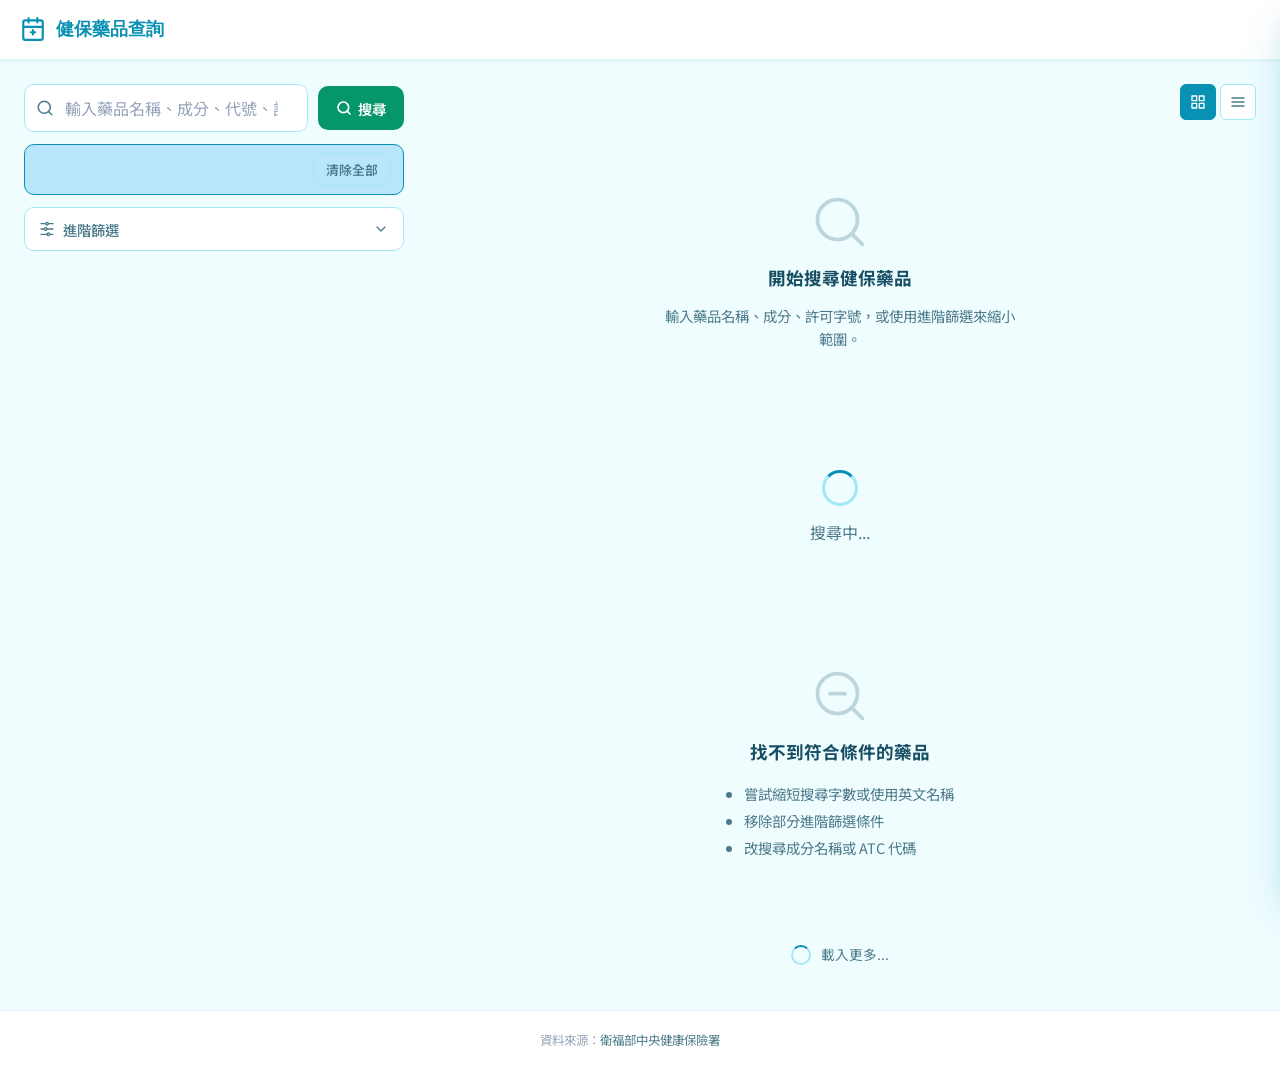
==== public/index.html @ 8a1dfe94 "feat: initial NHI drug search frontend with Pages Functions API" ====
<!DOCTYPE html>
<html lang="zh-TW">
<head>
  <meta charset="UTF-8" />
  <meta name="viewport" content="width=device-width, initial-scale=1.0" />
  <title>健保藥品查詢系統 | NHI Drug Search</title>
  <meta name="description" content="衛福部中央健康保險署健保用藥品項查詢，支援多條件複合搜尋、成分、ATC代碼、劑型等篩選。" />
  <link rel="preconnect" href="https://fonts.googleapis.com" />
  <link rel="preconnect" href="https://fonts.gstatic.com" crossorigin />
  <link href="https://fonts.googleapis.com/css2?family=Figtree:wght@300;400;500;600;700&family=Noto+Sans+TC:wght@300;400;500;700&display=swap" rel="stylesheet" />
  <link rel="stylesheet" href="style.css" />
</head>
<body>
  <!-- ── 頂部 Header ─────────────────────────────── -->
  <header class="site-header">
    <div class="header-inner">
      <div class="brand">
        <svg class="brand-icon" viewBox="0 0 24 24" fill="none" stroke="currentColor" stroke-width="2" stroke-linecap="round" stroke-linejoin="round">
          <path d="M8 2v4M16 2v4M3 10h18M5 4h14a2 2 0 0 1 2 2v14a2 2 0 0 1-2 2H5a2 2 0 0 1-2-2V6a2 2 0 0 1 2-2z"/>
          <line x1="12" y1="13" x2="12" y2="17"/><line x1="10" y1="15" x2="14" y2="15"/>
        </svg>
        <span class="brand-text">健保藥品查詢</span>
      </div>
      <div class="sync-info" id="syncInfo">載入中...</div>
    </div>
  </header>

  <!-- ── 主要內容 ─────────────────────────────────── -->
  <main class="main-layout">

    <!-- ── 搜尋面板（左側 / 頂部） ──────────────── -->
    <aside class="search-panel">
      <!-- 主搜尋框 -->
      <div class="search-box">
        <label class="sr-only" for="searchInput">搜尋藥品</label>
        <div class="search-input-wrap">
          <svg class="search-icon" viewBox="0 0 24 24" fill="none" stroke="currentColor" stroke-width="2" stroke-linecap="round" stroke-linejoin="round">
            <circle cx="11" cy="11" r="8"/><line x1="21" y1="21" x2="16.65" y2="16.65"/>
          </svg>
          <input
            id="searchInput"
            type="search"
            placeholder="輸入藥品名稱、成分、代號、許可字號..."
            autocomplete="off"
            spellcheck="false"
          />
        </div>
        <button id="searchBtn" class="btn btn-cta" aria-label="執行搜尋">
          <svg viewBox="0 0 24 24" fill="none" stroke="currentColor" stroke-width="2.5" stroke-linecap="round" stroke-linejoin="round">
            <circle cx="11" cy="11" r="8"/><line x1="21" y1="21" x2="16.65" y2="16.65"/>
          </svg>
          <span>搜尋</span>
        </button>
      </div>

      <!-- 作用中的篩選 Tags -->
      <div class="active-filters" id="activeFilters" hidden>
        <div class="active-filters-tags" id="activeFilterTags"></div>
        <button class="btn btn-ghost btn-sm" id="clearAllBtn">清除全部</button>
      </div>

      <!-- 進階篩選（可收合） -->
      <div class="advanced-section">
        <button class="advanced-toggle" id="advancedToggle" aria-expanded="false" aria-controls="advancedFilters">
          <svg viewBox="0 0 24 24" fill="none" stroke="currentColor" stroke-width="2" stroke-linecap="round" stroke-linejoin="round">
            <line x1="21" y1="4" x2="14" y2="4"/><line x1="10" y1="4" x2="3" y2="4"/>
            <circle cx="12" cy="4" r="2"/><line x1="21" y1="12" x2="12" y2="12"/>
            <line x1="8" y1="12" x2="3" y2="12"/><circle cx="10" cy="12" r="2"/>
            <line x1="21" y1="20" x2="16" y2="20"/><line x1="12" y1="20" x2="3" y2="20"/>
            <circle cx="14" cy="20" r="2"/>
          </svg>
          <span>進階篩選</span>
          <svg class="chevron" viewBox="0 0 24 24" fill="none" stroke="currentColor" stroke-width="2" stroke-linecap="round" stroke-linejoin="round">
            <polyline points="6 9 12 15 18 9"/>
          </svg>
        </button>

        <div class="advanced-filters" id="advancedFilters">
          <div class="filter-grid">
            <div class="filter-group">
              <label for="filterDosageForm">劑型</label>
              <select id="filterDosageForm"><option value="">全部</option></select>
            </div>
            <div class="filter-group">
              <label for="filterCategory">藥品分類</label>
              <select id="filterCategory"><option value="">全部</option></select>
            </div>
            <div class="filter-group">
              <label for="filterSubCategory">分類分組</label>
              <select id="filterSubCategory"><option value="">全部</option></select>
            </div>
            <div class="filter-group">
              <label>單複方</label>
              <div class="radio-group">
                <label class="radio-label"><input type="radio" name="singleCompound" value="" checked /> 全部</label>
                <label class="radio-label"><input type="radio" name="singleCompound" value="單方" /> 單方</label>
                <label class="radio-label"><input type="radio" name="singleCompound" value="複方" /> 複方</label>
              </div>
            </div>
            <div class="filter-group filter-group--full">
              <label for="filterATC">ATC 代碼</label>
              <input id="filterATC" type="text" placeholder="如 J01CA04 或 J01..." />
            </div>
            <div class="filter-group">
              <label>支付價範圍（元）</label>
              <div class="price-range">
                <input id="filterPriceMin" type="number" min="0" placeholder="最低" />
                <span>~</span>
                <input id="filterPriceMax" type="number" min="0" placeholder="最高" />
              </div>
            </div>
          </div>
        </div>
      </div>
    </aside>

    <!-- ── 結果區 ─────────────────────────────────── -->
    <section class="results-area">
      <!-- 結果統計 -->
      <div class="results-meta" id="resultsMeta" hidden>
        <span id="resultsCount"></span>
        <div class="view-toggle" role="group" aria-label="顯示方式">
          <button class="view-btn active" id="viewCard" title="卡片視圖" aria-label="卡片視圖">
            <svg viewBox="0 0 24 24" fill="none" stroke="currentColor" stroke-width="2" stroke-linecap="round" stroke-linejoin="round">
              <rect x="3" y="3" width="7" height="7"/><rect x="14" y="3" width="7" height="7"/>
              <rect x="3" y="14" width="7" height="7"/><rect x="14" y="14" width="7" height="7"/>
            </svg>
          </button>
          <button class="view-btn" id="viewTable" title="表格視圖" aria-label="表格視圖">
            <svg viewBox="0 0 24 24" fill="none" stroke="currentColor" stroke-width="2" stroke-linecap="round" stroke-linejoin="round">
              <line x1="3" y1="6" x2="21" y2="6"/><line x1="3" y1="12" x2="21" y2="12"/>
              <line x1="3" y1="18" x2="21" y2="18"/>
            </svg>
          </button>
        </div>
      </div>

      <!-- 初始提示 -->
      <div class="empty-state" id="emptyState">
        <svg viewBox="0 0 24 24" fill="none" stroke="currentColor" stroke-width="1.5" stroke-linecap="round" stroke-linejoin="round">
          <circle cx="11" cy="11" r="8"/><line x1="21" y1="21" x2="16.65" y2="16.65"/>
        </svg>
        <h2>開始搜尋健保藥品</h2>
        <p>輸入藥品名稱、成分、許可字號，或使用進階篩選來縮小範圍。</p>
      </div>

      <!-- 載入中 -->
      <div class="loading-state" id="loadingState" hidden>
        <div class="spinner"></div>
        <p>搜尋中...</p>
      </div>

      <!-- 無結果 -->
      <div class="no-results" id="noResults" hidden>
        <svg viewBox="0 0 24 24" fill="none" stroke="currentColor" stroke-width="1.5" stroke-linecap="round" stroke-linejoin="round">
          <circle cx="11" cy="11" r="8"/><line x1="21" y1="21" x2="16.65" y2="16.65"/>
          <line x1="8" y1="11" x2="14" y2="11"/>
        </svg>
        <h2>找不到符合條件的藥品</h2>
        <ul>
          <li>嘗試縮短搜尋字數或使用英文名稱</li>
          <li>移除部分進階篩選條件</li>
          <li>改搜尋成分名稱或 ATC 代碼</li>
        </ul>
      </div>

      <!-- 卡片結果清單 -->
      <div class="results-list" id="resultsList" hidden></div>

      <!-- 表格結果 -->
      <div class="results-table-wrap" id="resultsTableWrap" hidden>
        <table class="results-table">
          <thead>
            <tr>
              <th>藥品代號</th>
              <th>藥品中文名稱</th>
              <th>成分</th>
              <th>劑型</th>
              <th>ATC 代碼</th>
              <th>支付價</th>
              <th></th>
            </tr>
          </thead>
          <tbody id="resultsTableBody"></tbody>
        </table>
      </div>

      <!-- 無限捲動觸發點 -->
      <div id="infiniteScrollSentinel" style="height:1px"></div>
      <div class="load-more-indicator" id="loadMoreIndicator" hidden>
        <div class="spinner spinner--sm"></div>
        <span>載入更多...</span>
      </div>
    </section>
  </main>

  <!-- ── 藥品詳情面板（Drawer / Bottom Sheet） ──── -->
  <div class="detail-overlay" id="detailOverlay" hidden></div>
  <aside class="detail-panel" id="detailPanel" role="dialog" aria-modal="true" aria-label="藥品詳情" hidden>
    <div class="detail-header">
      <button class="detail-close" id="detailClose" aria-label="關閉詳情">
        <svg viewBox="0 0 24 24" fill="none" stroke="currentColor" stroke-width="2.5" stroke-linecap="round" stroke-linejoin="round">
          <line x1="18" y1="6" x2="6" y2="18"/><line x1="6" y1="6" x2="18" y2="18"/>
        </svg>
      </button>
      <h2 class="detail-title" id="detailTitle">藥品詳情</h2>
    </div>
    <div class="detail-body" id="detailBody"></div>
  </aside>

  <!-- ── 頁尾 ─────────────────────────────────────── -->
  <footer class="site-footer">
    <p>資料來源：<a href="https://www.nhi.gov.tw" target="_blank" rel="noopener">衛福部中央健康保險署</a></p>
    <p id="footerSync"></p>
  </footer>

  <!-- Toast 通知 -->
  <div class="toast-container" id="toastContainer" aria-live="polite"></div>

  <script src="app.js"></script>
</body>
</html>
---- public/style.css ----
/* ═══════════════════════════════════════════════
   NHI 健保藥品查詢系統 - Design System CSS
   Healthcare 色盤 + Figtree / Noto Sans TC
   ═══════════════════════════════════════════════ */

/* ─── CSS 變數 ───────────────────────────────── */
:root {
  --primary:     #0891B2;
  --primary-dark:#0E7490;
  --primary-light:#BAE6FD;
  --secondary:   #22D3EE;
  --cta:         #059669;
  --cta-dark:    #047857;
  --bg:          #F0FDFF;
  --surface:     #FFFFFF;
  --surface-alt: #F8FFFE;
  --text:        #164E63;
  --text-muted:  #4B7A8A;
  --text-light:  #94A3B8;
  --border:      #A5E8F5;
  --border-light:#E0F7FA;
  --danger:      #DC2626;
  --price-color: #059669;

  --radius-sm:   6px;
  --radius:      10px;
  --radius-lg:   16px;
  --radius-xl:   24px;
  --shadow-sm:   0 1px 3px rgba(8,145,178,.08), 0 1px 2px rgba(8,145,178,.04);
  --shadow:      0 4px 12px rgba(8,145,178,.12), 0 1px 3px rgba(8,145,178,.06);
  --shadow-lg:   0 20px 40px rgba(8,145,178,.16), 0 8px 16px rgba(8,145,178,.08);
  --transition:  150ms cubic-bezier(.4,0,.2,1);
  --transition-md: 250ms cubic-bezier(.4,0,.2,1);

  --header-h: 60px;
  --panel-w:  340px;
}

/* ─── Reset & Base ───────────────────────────── */
*, *::before, *::after { box-sizing: border-box; margin: 0; padding: 0; }
html { scroll-behavior: smooth; font-size: 16px; }
body {
  font-family: 'Noto Sans TC', 'Figtree', system-ui, sans-serif;
  background: var(--bg);
  color: var(--text);
  line-height: 1.6;
  min-height: 100vh;
  display: flex;
  flex-direction: column;
}
.sr-only { position:absolute; width:1px; height:1px; padding:0; margin:-1px; overflow:hidden; clip:rect(0,0,0,0); border:0; }
a { color: var(--primary); text-decoration: none; }
a:hover { text-decoration: underline; }
svg { flex-shrink: 0; }
input, select, button { font-family: inherit; }

/* ─── Header ─────────────────────────────────── */
.site-header {
  position: sticky;
  top: 0;
  z-index: 50;
  background: var(--surface);
  border-bottom: 1px solid var(--border-light);
  box-shadow: var(--shadow-sm);
  height: var(--header-h);
}
.header-inner {
  max-width: 1400px;
  margin: 0 auto;
  padding: 0 20px;
  height: 100%;
  display: flex;
  align-items: center;
  justify-content: space-between;
  gap: 16px;
}
.brand {
  display: flex;
  align-items: center;
  gap: 10px;
  color: var(--primary);
  font-family: 'Figtree', sans-serif;
  font-weight: 700;
  font-size: 1.1rem;
  white-space: nowrap;
}
.brand-icon { width: 26px; height: 26px; }
.sync-info {
  font-size: .75rem;
  color: var(--text-muted);
  text-align: right;
  flex-shrink: 0;
}

/* ─── Layout ─────────────────────────────────── */
.main-layout {
  flex: 1;
  display: flex;
  align-items: flex-start;
  max-width: 1400px;
  margin: 0 auto;
  width: 100%;
  padding: 20px;
  gap: 20px;
}

/* ─── Search Panel ───────────────────────────── */
.search-panel {
  flex-shrink: 0;
  width: 100%;
  display: flex;
  flex-direction: column;
  gap: 12px;
}

.search-box {
  display: flex;
  gap: 10px;
  align-items: center;
}
.search-input-wrap {
  flex: 1;
  position: relative;
}
.search-icon {
  position: absolute;
  left: 12px;
  top: 50%;
  transform: translateY(-50%);
  width: 18px;
  height: 18px;
  color: var(--text-muted);
  pointer-events: none;
}
#searchInput {
  width: 100%;
  padding: 11px 14px 11px 40px;
  border: 1.5px solid var(--border);
  border-radius: var(--radius);
  background: var(--surface);
  color: var(--text);
  font-size: 1rem;
  transition: border-color var(--transition), box-shadow var(--transition);
  outline: none;
  -webkit-appearance: none;
}
#searchInput::placeholder { color: var(--text-light); }
#searchInput:focus {
  border-color: var(--primary);
  box-shadow: 0 0 0 3px rgba(8,145,178,.15);
}

/* ─── Buttons ────────────────────────────────── */
.btn {
  display: inline-flex;
  align-items: center;
  gap: 6px;
  padding: 10px 18px;
  border-radius: var(--radius);
  border: none;
  font-size: .9rem;
  font-weight: 600;
  cursor: pointer;
  transition: background var(--transition), transform var(--transition), box-shadow var(--transition);
  white-space: nowrap;
  outline: none;
  min-height: 44px;
}
.btn:focus-visible { box-shadow: 0 0 0 3px rgba(8,145,178,.35); }
.btn svg { width: 16px; height: 16px; }

.btn-cta {
  background: var(--cta);
  color: #fff;
}
.btn-cta:hover { background: var(--cta-dark); box-shadow: var(--shadow); }
.btn-cta:active { transform: scale(.97); }

.btn-primary {
  background: var(--primary);
  color: #fff;
}
.btn-primary:hover { background: var(--primary-dark); }

.btn-ghost {
  background: transparent;
  color: var(--text-muted);
  border: 1.5px solid var(--border);
}
.btn-ghost:hover { background: var(--border-light); color: var(--text); }

.btn-sm { padding: 6px 12px; font-size: .8rem; min-height: 32px; }
.btn-icon { padding: 8px; border-radius: var(--radius-sm); min-height: 36px; min-width: 36px; justify-content: center; }
.btn-link { background: none; border: none; color: var(--primary); padding: 0; font-size: inherit; cursor: pointer; }
.btn-link:hover { text-decoration: underline; }

/* ─── Active Filters ─────────────────────────── */
.active-filters {
  display: flex;
  align-items: center;
  gap: 8px;
  flex-wrap: wrap;
  padding: 8px 12px;
  background: var(--primary-light);
  border-radius: var(--radius);
  border: 1px solid var(--primary);
}
.active-filters-tags {
  display: flex;
  flex-wrap: wrap;
  gap: 6px;
  flex: 1;
}
.filter-tag {
  display: inline-flex;
  align-items: center;
  gap: 4px;
  padding: 4px 10px;
  background: var(--primary);
  color: #fff;
  border-radius: 999px;
  font-size: .78rem;
  font-weight: 500;
}
.filter-tag button {
  background: none;
  border: none;
  color: rgba(255,255,255,.8);
  cursor: pointer;
  display: flex;
  align-items: center;
  padding: 0;
  margin-left: 2px;
  min-height: 20px;
}
.filter-tag button:hover { color: #fff; }
.filter-tag button svg { width: 12px; height: 12px; }

/* ─── Advanced Filters ───────────────────────── */
.advanced-toggle {
  display: flex;
  align-items: center;
  gap: 8px;
  width: 100%;
  padding: 10px 14px;
  background: var(--surface);
  border: 1.5px solid var(--border);
  border-radius: var(--radius);
  color: var(--text-muted);
  font-size: .9rem;
  font-weight: 500;
  cursor: pointer;
  transition: border-color var(--transition), color var(--transition), background var(--transition);
  min-height: 44px;
}
.advanced-toggle svg:first-child { width: 16px; height: 16px; }
.advanced-toggle .chevron { width: 16px; height: 16px; margin-left: auto; transition: transform var(--transition-md); }
.advanced-toggle[aria-expanded="true"] { color: var(--primary); border-color: var(--primary); background: var(--bg); }
.advanced-toggle[aria-expanded="true"] .chevron { transform: rotate(180deg); }
.advanced-toggle:hover { border-color: var(--primary); color: var(--primary); }

.advanced-filters {
  display: none;
  padding: 16px;
  background: var(--surface);
  border: 1.5px solid var(--border);
  border-top: none;
  border-radius: 0 0 var(--radius) var(--radius);
}
.advanced-filters.open { display: block; }

.filter-grid {
  display: grid;
  grid-template-columns: 1fr 1fr;
  gap: 12px;
}
.filter-group--full { grid-column: 1/-1; }

.filter-group label:first-child {
  display: block;
  font-size: .8rem;
  font-weight: 600;
  color: var(--text-muted);
  margin-bottom: 4px;
  text-transform: uppercase;
  letter-spacing: .03em;
}
.filter-group select, .filter-group input[type="text"], .filter-group input[type="number"] {
  width: 100%;
  padding: 8px 12px;
  border: 1.5px solid var(--border);
  border-radius: var(--radius-sm);
  background: var(--bg);
  color: var(--text);
  font-size: .9rem;
  outline: none;
  transition: border-color var(--transition);
  min-height: 40px;
}
.filter-group select:focus, .filter-group input:focus {
  border-color: var(--primary);
  box-shadow: 0 0 0 3px rgba(8,145,178,.1);
}

.radio-group { display: flex; gap: 12px; flex-wrap: wrap; }
.radio-label {
  display: flex;
  align-items: center;
  gap: 6px;
  font-size: .9rem;
  cursor: pointer;
  min-height: 40px;
}
.radio-label input { accent-color: var(--primary); width: 16px; height: 16px; cursor: pointer; }

.price-range {
  display: flex;
  align-items: center;
  gap: 8px;
}
.price-range span { color: var(--text-muted); flex-shrink: 0; }
.price-range input { flex: 1; }

/* ─── Results Meta ───────────────────────────── */
.results-meta {
  display: flex;
  align-items: center;
  justify-content: space-between;
  margin-bottom: 12px;
  font-size: .85rem;
  color: var(--text-muted);
}
.view-toggle { display: flex; gap: 4px; }
.view-btn {
  display: flex;
  align-items: center;
  justify-content: center;
  width: 36px;
  height: 36px;
  border: 1.5px solid var(--border);
  border-radius: var(--radius-sm);
  background: var(--surface);
  color: var(--text-muted);
  cursor: pointer;
  transition: all var(--transition);
}
.view-btn svg { width: 16px; height: 16px; }
.view-btn.active, .view-btn:hover { background: var(--primary); color: #fff; border-color: var(--primary); }

/* ─── Empty / No Results / Loading ───────────── */
.empty-state, .no-results {
  display: flex;
  flex-direction: column;
  align-items: center;
  text-align: center;
  padding: 60px 20px;
  color: var(--text-muted);
  gap: 12px;
}
.empty-state svg, .no-results svg { width: 60px; height: 60px; opacity: .3; }
.empty-state h2, .no-results h2 { font-size: 1.1rem; color: var(--text); }
.empty-state p, .no-results ul { font-size: .9rem; max-width: 360px; }
.no-results ul { list-style: disc; text-align: left; padding-left: 18px; }
.no-results li { margin: 4px 0; }

.loading-state {
  display: flex;
  flex-direction: column;
  align-items: center;
  padding: 60px 20px;
  gap: 14px;
  color: var(--text-muted);
}
.spinner {
  width: 36px; height: 36px;
  border: 3px solid var(--border);
  border-top-color: var(--primary);
  border-radius: 50%;
  animation: spin .7s linear infinite;
}
.spinner--sm { width: 20px; height: 20px; border-width: 2px; }
@keyframes spin { to { transform: rotate(360deg); } }

.load-more-indicator {
  display: flex;
  align-items: center;
  justify-content: center;
  gap: 10px;
  padding: 20px;
  color: var(--text-muted);
  font-size: .85rem;
}

/* ─── Card List ──────────────────────────────── */
.results-list {
  display: flex;
  flex-direction: column;
  gap: 10px;
}

.drug-card {
  background: var(--surface);
  border: 1.5px solid var(--border-light);
  border-radius: var(--radius-lg);
  padding: 16px 18px;
  cursor: pointer;
  transition: border-color var(--transition), box-shadow var(--transition), transform var(--transition);
  position: relative;
}
.drug-card:hover {
  border-color: var(--primary);
  box-shadow: var(--shadow);
  transform: translateY(-1px);
}
.drug-card:focus-visible { outline: 3px solid var(--primary); outline-offset: 2px; }

.drug-card-header {
  display: flex;
  align-items: flex-start;
  justify-content: space-between;
  gap: 10px;
  margin-bottom: 4px;
}
.drug-name-zh {
  font-size: 1rem;
  font-weight: 600;
  color: var(--text);
  line-height: 1.4;
}
.drug-price {
  flex-shrink: 0;
  font-family: 'Figtree', monospace;
  font-weight: 700;
  font-size: 1.05rem;
  color: var(--price-color);
  background: rgba(5,150,105,.08);
  padding: 2px 10px;
  border-radius: 999px;
  white-space: nowrap;
}
.drug-name-en {
  font-size: .82rem;
  color: var(--text-muted);
  margin-bottom: 10px;
  line-height: 1.3;
}
.drug-tags {
  display: flex;
  flex-wrap: wrap;
  gap: 6px;
  align-items: center;
}

/* ─── Clickable Field Tags ────────────────────── */
.field-tag {
  display: inline-flex;
  align-items: center;
  gap: 4px;
  padding: 4px 10px;
  border: 1.5px solid var(--border);
  border-radius: 999px;
  font-size: .78rem;
  color: var(--text-muted);
  background: var(--bg);
  cursor: pointer;
  transition: all var(--transition);
  max-width: 200px;
  overflow: hidden;
  text-overflow: ellipsis;
  white-space: nowrap;
}
.field-tag:hover {
  border-color: var(--primary);
  color: var(--primary);
  background: rgba(8,145,178,.06);
}
.field-tag svg { width: 10px; height: 10px; opacity: .6; flex-shrink: 0; }
.field-tag:hover svg { opacity: 1; }

.badge {
  display: inline-flex;
  align-items: center;
  padding: 3px 9px;
  border-radius: 999px;
  font-size: .75rem;
  font-weight: 600;
}
.badge-blue { background: rgba(8,145,178,.1); color: var(--primary-dark); }
.badge-green { background: rgba(5,150,105,.1); color: var(--cta-dark); }
.badge-gray { background: var(--border-light); color: var(--text-muted); }

.detail-btn {
  display: inline-flex;
  align-items: center;
  gap: 4px;
  padding: 5px 12px;
  background: var(--primary);
  color: #fff;
  border: none;
  border-radius: 999px;
  font-size: .78rem;
  font-weight: 600;
  cursor: pointer;
  transition: background var(--transition);
  margin-left: auto;
  min-height: 32px;
}
.detail-btn:hover { background: var(--primary-dark); }
.detail-btn svg { width: 12px; height: 12px; }

/* ─── Table View ─────────────────────────────── */
.results-table-wrap { overflow-x: auto; border-radius: var(--radius-lg); border: 1.5px solid var(--border-light); }
.results-table { width: 100%; border-collapse: collapse; background: var(--surface); }
.results-table thead { background: var(--bg); position: sticky; top: var(--header-h); z-index: 1; }
.results-table th {
  padding: 12px 14px;
  text-align: left;
  font-size: .78rem;
  font-weight: 700;
  color: var(--text-muted);
  text-transform: uppercase;
  letter-spacing: .04em;
  white-space: nowrap;
  border-bottom: 1.5px solid var(--border);
}
.results-table td {
  padding: 11px 14px;
  font-size: .88rem;
  border-bottom: 1px solid var(--border-light);
  vertical-align: middle;
}
.results-table tbody tr { transition: background var(--transition); cursor: pointer; }
.results-table tbody tr:last-child td { border-bottom: none; }
.results-table tbody tr:hover { background: rgba(8,145,178,.04); }
.results-table .code-cell { font-family: 'Figtree', monospace; font-size: .8rem; color: var(--text-muted); }
.results-table .name-cell { font-weight: 500; max-width: 200px; }
.results-table .ingredient-cell { max-width: 180px; overflow: hidden; text-overflow: ellipsis; white-space: nowrap; }
.results-table .price-cell { font-weight: 700; color: var(--price-color); white-space: nowrap; font-family: 'Figtree', monospace; }

/* ─── Detail Panel ───────────────────────────── */
.detail-overlay {
  position: fixed;
  inset: 0;
  background: rgba(10, 40, 60, .4);
  backdrop-filter: blur(2px);
  z-index: 100;
  opacity: 0;
  transition: opacity var(--transition-md);
}
.detail-overlay.visible { opacity: 1; }

.detail-panel {
  position: fixed;
  z-index: 101;
  background: var(--surface);
  display: flex;
  flex-direction: column;
  overflow: hidden;
  /* Mobile: Bottom Sheet */
  bottom: 0;
  left: 0;
  right: 0;
  max-height: 90vh;
  border-radius: var(--radius-xl) var(--radius-xl) 0 0;
  box-shadow: var(--shadow-lg);
  transform: translateY(100%);
  transition: transform var(--transition-md);
}
.detail-panel.open { transform: translateY(0); }

.detail-header {
  display: flex;
  align-items: center;
  gap: 12px;
  padding: 16px 20px;
  border-bottom: 1px solid var(--border-light);
  position: sticky;
  top: 0;
  background: var(--surface);
  z-index: 1;
}
.detail-close {
  display: flex;
  align-items: center;
  justify-content: center;
  width: 36px;
  height: 36px;
  border: 1.5px solid var(--border);
  border-radius: var(--radius-sm);
  background: transparent;
  cursor: pointer;
  color: var(--text-muted);
  flex-shrink: 0;
  transition: all var(--transition);
}
.detail-close:hover { background: var(--bg); color: var(--text); border-color: var(--text-muted); }
.detail-close svg { width: 16px; height: 16px; }
.detail-title { font-size: 1rem; font-weight: 700; color: var(--text); }
.detail-body { overflow-y: auto; padding: 20px; flex: 1; }

/* Detail sections */
.detail-section { margin-bottom: 20px; }
.detail-section:last-child { margin-bottom: 0; }
.detail-section-title {
  font-size: .72rem;
  font-weight: 700;
  text-transform: uppercase;
  letter-spacing: .07em;
  color: var(--text-light);
  margin-bottom: 10px;
  padding-bottom: 6px;
  border-bottom: 1px solid var(--border-light);
}
.detail-core-header { margin-bottom: 14px; }
.detail-name-zh { font-size: 1.25rem; font-weight: 700; color: var(--text); line-height: 1.35; }
.detail-name-en { font-size: .9rem; color: var(--text-muted); margin-top: 4px; }
.detail-price-row {
  display: flex;
  align-items: center;
  gap: 12px;
  margin-top: 12px;
  flex-wrap: wrap;
}
.detail-price {
  font-family: 'Figtree', monospace;
  font-size: 1.6rem;
  font-weight: 700;
  color: var(--price-color);
}
.detail-price-label { font-size: .8rem; color: var(--text-muted); }

.detail-row {
  display: flex;
  gap: 8px;
  align-items: flex-start;
  margin-bottom: 8px;
  font-size: .88rem;
}
.detail-row-label {
  flex-shrink: 0;
  color: var(--text-muted);
  min-width: 80px;
  font-size: .82rem;
}
.detail-row-value { color: var(--text); word-break: break-word; }

.copy-wrap { display: flex; align-items: center; gap: 6px; }
.copy-btn {
  display: inline-flex;
  align-items: center;
  padding: 3px 8px;
  background: var(--bg);
  border: 1.5px solid var(--border);
  border-radius: var(--radius-sm);
  color: var(--text-muted);
  font-size: .72rem;
  cursor: pointer;
  gap: 3px;
  transition: all var(--transition);
  min-height: 28px;
}
.copy-btn:hover { border-color: var(--primary); color: var(--primary); }
.copy-btn svg { width: 12px; height: 12px; }

.detail-tags { display: flex; flex-wrap: wrap; gap: 6px; }

.action-buttons { display: flex; flex-wrap: wrap; gap: 8px; margin-top: 6px; }

.btn-action {
  display: inline-flex;
  align-items: center;
  gap: 6px;
  padding: 8px 14px;
  border: 1.5px solid var(--border);
  border-radius: var(--radius);
  background: var(--surface);
  color: var(--text);
  font-size: .82rem;
  font-weight: 500;
  cursor: pointer;
  text-decoration: none;
  transition: all var(--transition);
  min-height: 38px;
}
.btn-action svg { width: 14px; height: 14px; }
.btn-action:hover { border-color: var(--primary); color: var(--primary); background: rgba(8,145,178,.04); text-decoration: none; }
.btn-action.btn-action--pdf { border-color: #e2a83e; color: #b45309; }
.btn-action.btn-action--pdf:hover { background: rgba(180,83,9,.05); }
.btn-action.btn-action--ext { border-color: var(--primary); color: var(--primary-dark); }
.btn-action.btn-action--ext:hover { background: rgba(8,145,178,.06); }

.date-range {
  display: flex;
  align-items: center;
  gap: 8px;
  font-size: .88rem;
}
.date-range-bar {
  flex: 1;
  height: 6px;
  background: var(--border-light);
  border-radius: 999px;
  overflow: hidden;
}
.date-range-fill { height: 100%; background: var(--primary); border-radius: 999px; }

/* ─── Toast ─────────────────────────────────── */
.toast-container {
  position: fixed;
  bottom: 24px;
  left: 50%;
  transform: translateX(-50%);
  z-index: 200;
  display: flex;
  flex-direction: column;
  gap: 8px;
  pointer-events: none;
}
.toast {
  display: flex;
  align-items: center;
  gap: 8px;
  padding: 10px 18px;
  background: #1E293B;
  color: #fff;
  border-radius: var(--radius);
  font-size: .85rem;
  box-shadow: var(--shadow-lg);
  pointer-events: auto;
  animation: toastIn .2s ease-out;
  max-width: 340px;
  text-align: left;
}
.toast svg { width: 16px; height: 16px; flex-shrink: 0; }
.toast.toast-success { background: var(--cta-dark); }
.toast.toast-error { background: var(--danger); }
@keyframes toastIn { from { opacity:0; transform:translateY(10px); } to { opacity:1; transform:translateY(0); } }

/* ─── Footer ─────────────────────────────────── */
.site-footer {
  text-align: center;
  padding: 20px;
  font-size: .78rem;
  color: var(--text-light);
  border-top: 1px solid var(--border-light);
  background: var(--surface);
  display: flex;
  justify-content: center;
  gap: 20px;
  flex-wrap: wrap;
}
.site-footer a { color: var(--text-muted); }
.site-footer a:hover { color: var(--primary); }

/* ─── Responsive ─────────────────────────────── */

/* Tablet+ (>=640px): 桌機版開始顯示側邊欄 */
@media (min-width: 640px) {
  .main-layout {
    flex-direction: row;
    align-items: flex-start;
    padding: 24px;
  }
  .search-panel {
    width: var(--panel-w);
    position: sticky;
    top: calc(var(--header-h) + 24px);
    max-height: calc(100vh - var(--header-h) - 48px);
    overflow-y: auto;
    flex-shrink: 0;
  }
  .results-area { flex: 1; min-width: 0; }

  /* Tablet: Detail側邊抽屜 */
  .detail-panel {
    bottom: unset;
    left: unset;
    top: 0;
    right: 0;
    height: 100vh;
    width: 420px;
    max-height: 100vh;
    border-radius: var(--radius-xl) 0 0 var(--radius-xl);
    transform: translateX(100%);
  }
  .detail-panel.open { transform: translateX(0); }
}

/* Desktop (>=1024px) */
@media (min-width: 1024px) {
  :root { --panel-w: 360px; }
  .detail-panel { width: 480px; font-size: .95rem; }
}

/* Desktop large (>=1280px) */
@media (min-width: 1280px) {
  :root { --panel-w: 380px; }
}

/* Mobile only */
@media (max-width: 639px) {
  .main-layout { flex-direction: column; padding: 12px; gap: 12px; }
  .header-inner { padding: 0 14px; }
  .brand-text { font-size: 1rem; }
  .sync-info { display: none; }
  .filter-grid { grid-template-columns: 1fr; }
  .view-toggle { display: none; } /* 手機只用卡片視圖 */
  .results-table-wrap { display: none !important; } /* 手機隱藏表格 */
}

/* Reduced motion */
@media (prefers-reduced-motion: reduce) {
  *, *::before, *::after { animation-duration: .01ms !important; transition-duration: .01ms !important; }
}
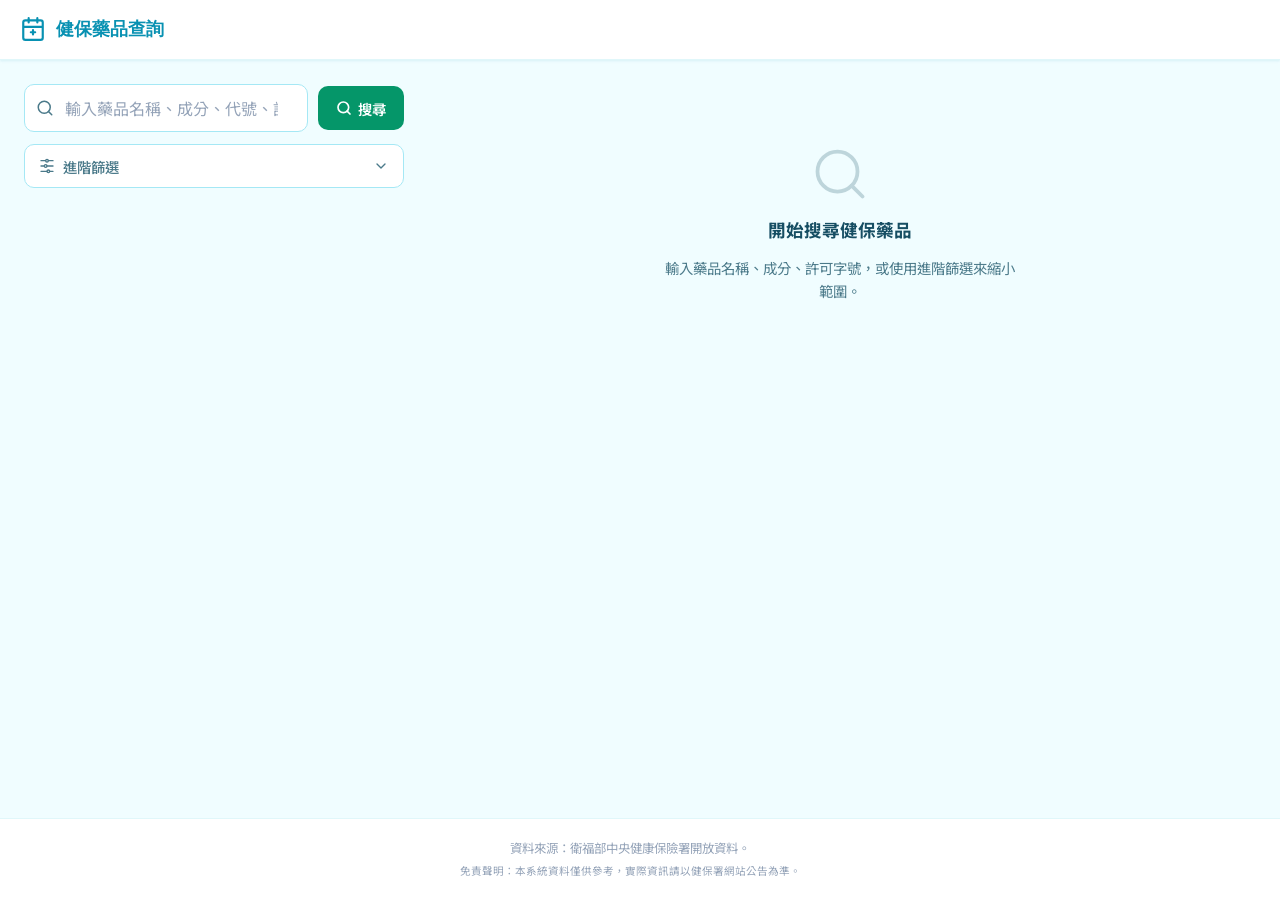
==== commit bfa5fbbb: "feat: support cumulative multi-ingredient search filters" ====
--- a/public/index.html
+++ b/public/index.html
@@ -89,7 +89,7 @@
               <label for="filterSubCategory">分類分組</label>
               <select id="filterSubCategory"><option value="">全部</option></select>
             </div>
-            <div class="filter-group">
+            <div class="filter-group filter-group--full">
               <label>單複方</label>
               <div class="radio-group">
                 <label class="radio-label"><input type="radio" name="singleCompound" value="" checked /> 全部</label>
@@ -120,6 +120,11 @@
       <div class="results-meta" id="resultsMeta" hidden>
         <span id="resultsCount"></span>
         <div class="view-toggle" role="group" aria-label="顯示方式">
+          <button class="btn btn-sm btn-ghost" id="exportCsvBtn" style="margin-right: 8px;">
+            <svg viewBox="0 0 24 24" fill="none" stroke="currentColor" stroke-width="2" stroke-linecap="round" stroke-linejoin="round" style="width:14px;height:14px;margin-right:4px;">
+              <path d="M21 15v4a2 2 0 0 1-2 2H5a2 2 0 0 1-2-2v-4"></path><polyline points="7 10 12 15 17 10"></polyline><line x1="12" y1="15" x2="12" y2="3"></line>
+            </svg>匯出 CSV
+          </button>
           <button class="view-btn active" id="viewCard" title="卡片視圖" aria-label="卡片視圖">
             <svg viewBox="0 0 24 24" fill="none" stroke="currentColor" stroke-width="2" stroke-linecap="round" stroke-linejoin="round">
               <rect x="3" y="3" width="7" height="7"/><rect x="14" y="3" width="7" height="7"/>
@@ -172,13 +177,13 @@
         <table class="results-table">
           <thead>
             <tr>
-              <th>藥品代號</th>
-              <th>藥品中文名稱</th>
-              <th>成分</th>
-              <th>劑型</th>
-              <th>ATC 代碼</th>
-              <th>支付價</th>
-              <th></th>
+              <th class="sortable" data-sort="藥品代號">藥品代號 <span class="sort-icon"></span></th>
+              <th class="sortable" data-sort="藥品中文名稱">藥品中文名稱 <span class="sort-icon"></span></th>
+              <th class="sortable" data-sort="成分">成分 <span class="sort-icon"></span></th>
+              <th class="sortable" data-sort="劑型">劑型 <span class="sort-icon"></span></th>
+              <th class="sortable" data-sort="ATC代碼">ATC 代碼 <span class="sort-icon"></span></th>
+              <th class="sortable" data-sort="支付價">支付價 <span class="sort-icon"></span></th>
+              <th>詳細</th>
             </tr>
           </thead>
           <tbody id="resultsTableBody"></tbody>
@@ -210,7 +215,10 @@
 
   <!-- ── 頁尾 ─────────────────────────────────────── -->
   <footer class="site-footer">
-    <p>資料來源：<a href="https://www.nhi.gov.tw" target="_blank" rel="noopener">衛福部中央健康保險署</a></p>
+    <div style="display: flex; flex-direction: column; align-items: center; gap: 4px;">
+      <p>資料來源：衛福部中央健康保險署開放資料。</p>
+      <p style="font-size: 0.85em; color: var(--text-light);">免責聲明：本系統資料僅供參考，實際資訊請以健保署網站公告為準。</p>
+    </div>
     <p id="footerSync"></p>
   </footer>
 
--- a/public/style.css
+++ b/public/style.css
@@ -38,6 +38,7 @@
 
 /* ─── Reset & Base ───────────────────────────── */
 *, *::before, *::after { box-sizing: border-box; margin: 0; padding: 0; }
+[hidden] { display: none !important; }
 html { scroll-behavior: smooth; font-size: 16px; }
 body {
   font-family: 'Noto Sans TC', 'Figtree', system-ui, sans-serif;
@@ -143,6 +144,7 @@
   transition: border-color var(--transition), box-shadow var(--transition);
   outline: none;
   -webkit-appearance: none;
+  appearance: none;
 }
 #searchInput::placeholder { color: var(--text-light); }
 #searchInput:focus {
@@ -302,14 +304,16 @@
   box-shadow: 0 0 0 3px rgba(8,145,178,.1);
 }
 
-.radio-group { display: flex; gap: 12px; flex-wrap: wrap; }
+.radio-group { display: flex; gap: 10px; flex-wrap: nowrap; align-items: center; min-height: 40px; }
 .radio-label {
   display: flex;
   align-items: center;
-  gap: 6px;
-  font-size: .9rem;
-  cursor: pointer;
-  min-height: 40px;
+  gap: 8px;
+  font-size: .95rem;
+  cursor: pointer;
+  white-space: nowrap;
+  flex-shrink: 0;
+  word-break: keep-all;
 }
 .radio-label input { accent-color: var(--primary); width: 16px; height: 16px; cursor: pointer; }
 
@@ -477,6 +481,23 @@
 .field-tag svg { width: 10px; height: 10px; opacity: .6; flex-shrink: 0; }
 .field-tag:hover svg { opacity: 1; }
 
+.ingredient-list { display: flex; flex-direction: column; gap: 8px; }
+.ingredient-item { 
+  display: flex; align-items: flex-start; gap: 8px; 
+  padding: 8px 12px; background: rgba(8,145,178,.04); 
+  border-radius: var(--radius-sm); border: 1px solid var(--border-light); 
+}
+.ingredient-text { flex: 1; font-size: .88rem; color: var(--text); line-height: 1.4; word-break: break-word; }
+.filter-add-btn {
+  display: flex; align-items: center; justify-content: center;
+  width: 28px; height: 28px; flex-shrink: 0;
+  background: var(--surface); border: 1.5px solid var(--border);
+  border-radius: 50%; color: var(--text-muted); padding: 0;
+  cursor: pointer; transition: all var(--transition);
+}
+.filter-add-btn:hover { border-color: var(--primary); color: var(--primary); background: rgba(8,145,178,.06); }
+.filter-add-btn svg { width: 14px; height: 14px; }
+
 .badge {
   display: inline-flex;
   align-items: center;
@@ -511,7 +532,7 @@
 /* ─── Table View ─────────────────────────────── */
 .results-table-wrap { overflow-x: auto; border-radius: var(--radius-lg); border: 1.5px solid var(--border-light); }
 .results-table { width: 100%; border-collapse: collapse; background: var(--surface); }
-.results-table thead { background: var(--bg); position: sticky; top: var(--header-h); z-index: 1; }
+.results-table thead { background: var(--bg); position: sticky; top: var(--header-h); z-index: 10; }
 .results-table th {
   padding: 12px 14px;
   text-align: left;
@@ -522,6 +543,27 @@
   letter-spacing: .04em;
   white-space: nowrap;
   border-bottom: 1.5px solid var(--border);
+  background: var(--bg);
+  min-width: 80px;
+}
+.results-table th.sortable {
+  cursor: pointer;
+  transition: background var(--transition), color var(--transition);
+  user-select: none;
+}
+.results-table th.sortable:hover { background: var(--border-light); color: var(--text); }
+.results-table th .sort-icon { 
+  display: inline-block; width: 14px; height: 14px; margin-left: 4px; vertical-align: text-bottom; opacity: 0.3; 
+  background-image: url('data:image/svg+xml;utf8,<svg xmlns="http://www.w3.org/2000/svg" viewBox="0 0 24 24" fill="none" stroke="currentColor" stroke-width="2" stroke-linecap="round" stroke-linejoin="round"><polyline points="7 15 12 20 17 15"/><polyline points="7 9 12 4 17 9"/></svg>'); 
+  background-size: contain; background-repeat: no-repeat; 
+}
+.results-table th.sort-asc .sort-icon { 
+  opacity: 1; 
+  background-image: url('data:image/svg+xml;utf8,<svg xmlns="http://www.w3.org/2000/svg" viewBox="0 0 24 24" fill="none" stroke="%230891B2" stroke-width="2.5" stroke-linecap="round" stroke-linejoin="round"><polyline points="18 15 12 9 6 15"/></svg>'); 
+}
+.results-table th.sort-desc .sort-icon { 
+  opacity: 1; 
+  background-image: url('data:image/svg+xml;utf8,<svg xmlns="http://www.w3.org/2000/svg" viewBox="0 0 24 24" fill="none" stroke="%230891B2" stroke-width="2.5" stroke-linecap="round" stroke-linejoin="round"><polyline points="6 9 12 15 18 9"/></svg>'); 
 }
 .results-table td {
   padding: 11px 14px;
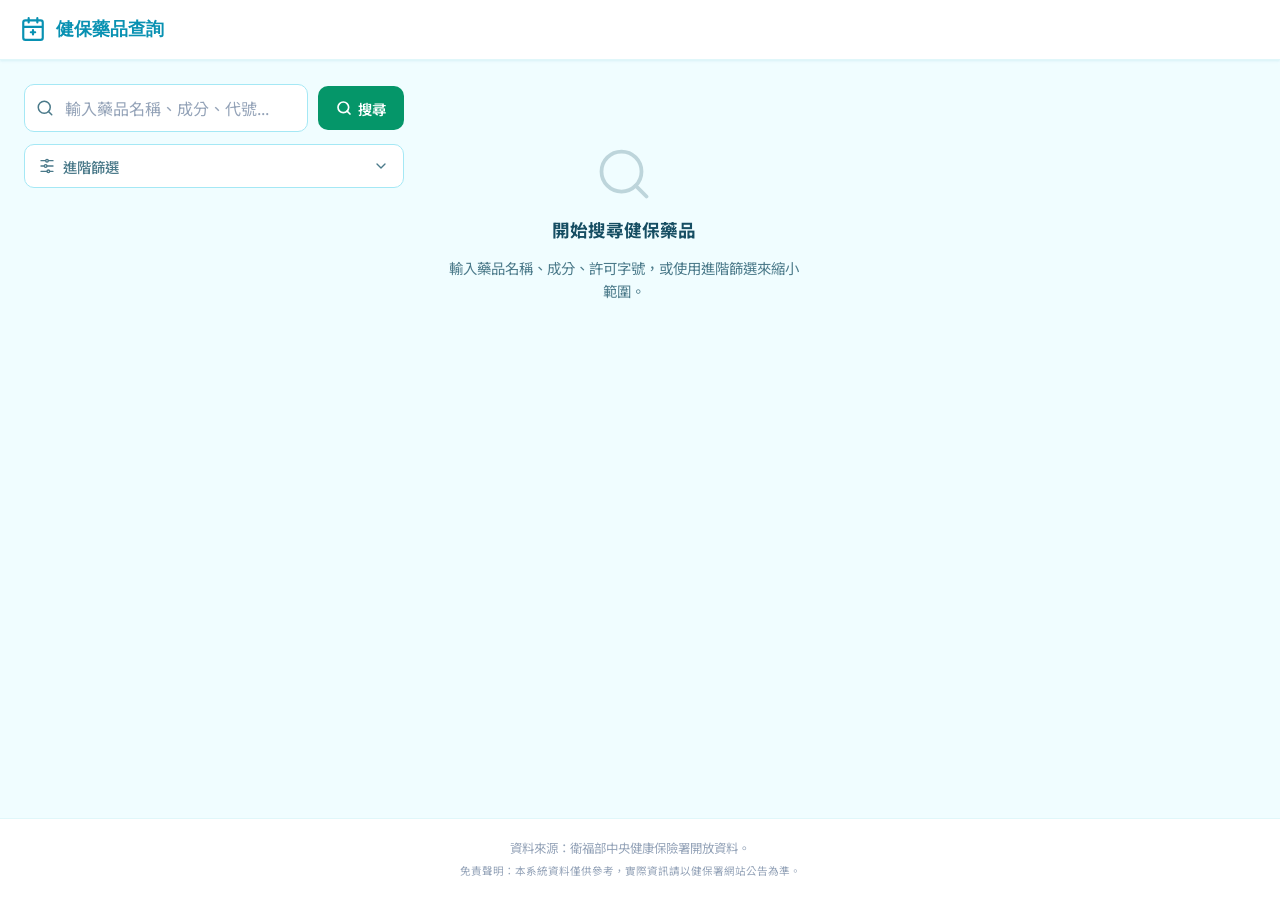
==== commit 4ca56bf8: "deploy: update UI to latest version" ====
--- a/public/index.html
+++ b/public/index.html
@@ -28,8 +28,8 @@
   <!-- ── 主要內容 ─────────────────────────────────── -->
   <main class="main-layout">
 
-    <!-- ── 搜尋面板（左側 / 頂部） ──────────────── -->
-    <aside class="search-panel">
+    <!-- ── 搜尋面板 (置頂) ──────────────── -->
+    <section class="search-panel">
       <!-- 主搜尋框 -->
       <div class="search-box">
         <label class="sr-only" for="searchInput">搜尋藥品</label>
@@ -40,7 +40,7 @@
           <input
             id="searchInput"
             type="search"
-            placeholder="輸入藥品名稱、成分、代號、許可字號..."
+            placeholder="輸入藥品名稱、成分、代號..."
             autocomplete="off"
             spellcheck="false"
           />
@@ -49,7 +49,7 @@
           <svg viewBox="0 0 24 24" fill="none" stroke="currentColor" stroke-width="2.5" stroke-linecap="round" stroke-linejoin="round">
             <circle cx="11" cy="11" r="8"/><line x1="21" y1="21" x2="16.65" y2="16.65"/>
           </svg>
-          <span>搜尋</span>
+          <span class="btn-text">搜尋</span>
         </button>
       </div>
 
@@ -89,6 +89,10 @@
               <label for="filterSubCategory">分類分組</label>
               <select id="filterSubCategory"><option value="">全部</option></select>
             </div>
+            <div class="filter-group">
+              <label for="filterATC">ATC 代碼</label>
+              <input id="filterATC" type="text" placeholder="如 J01CA04" />
+            </div>
             <div class="filter-group filter-group--full">
               <label>單複方</label>
               <div class="radio-group">
@@ -98,10 +102,6 @@
               </div>
             </div>
             <div class="filter-group filter-group--full">
-              <label for="filterATC">ATC 代碼</label>
-              <input id="filterATC" type="text" placeholder="如 J01CA04 或 J01..." />
-            </div>
-            <div class="filter-group">
               <label>支付價範圍（元）</label>
               <div class="price-range">
                 <input id="filterPriceMin" type="number" min="0" placeholder="最低" />
@@ -112,106 +112,109 @@
           </div>
         </div>
       </div>
-    </aside>
-
-    <!-- ── 結果區 ─────────────────────────────────── -->
-    <section class="results-area">
-      <!-- 結果統計 -->
-      <div class="results-meta" id="resultsMeta" hidden>
-        <span id="resultsCount"></span>
-        <div class="view-toggle" role="group" aria-label="顯示方式">
-          <button class="btn btn-sm btn-ghost" id="exportCsvBtn" style="margin-right: 8px;">
-            <svg viewBox="0 0 24 24" fill="none" stroke="currentColor" stroke-width="2" stroke-linecap="round" stroke-linejoin="round" style="width:14px;height:14px;margin-right:4px;">
-              <path d="M21 15v4a2 2 0 0 1-2 2H5a2 2 0 0 1-2-2v-4"></path><polyline points="7 10 12 15 17 10"></polyline><line x1="12" y1="15" x2="12" y2="3"></line>
-            </svg>匯出 CSV
+    </section>
+
+    <!-- ── 內容區 ─────────────────────────────────── -->
+    <section class="content-area">
+      <!-- 搜尋結果視圖 -->
+      <div id="resultsView">
+        <!-- 結果統計 -->
+        <div class="results-meta" id="resultsMeta" hidden>
+          <span id="resultsCount"></span>
+          <div class="view-toggle" role="group" aria-label="顯示方式">
+            <button class="btn btn-sm btn-ghost" id="exportCsvBtn" style="margin-right: 8px;">
+              <svg viewBox="0 0 24 24" fill="none" stroke="currentColor" stroke-width="2" stroke-linecap="round" stroke-linejoin="round" style="width:14px;height:14px;margin-right:4px;">
+                <path d="M21 15v4a2 2 0 0 1-2 2H5a2 2 0 0 1-2-2v-4"></path><polyline points="7 10 12 15 17 10"></polyline><line x1="12" y1="15" x2="12" y2="3"></line>
+              </svg>匯出 CSV
+            </button>
+            <button class="view-btn active" id="viewCard" title="卡片視圖" aria-label="卡片視圖">
+              <svg viewBox="0 0 24 24" fill="none" stroke="currentColor" stroke-width="2" stroke-linecap="round" stroke-linejoin="round">
+                <rect x="3" y="3" width="7" height="7"/><rect x="14" y="3" width="7" height="7"/>
+                <rect x="3" y="14" width="7" height="7"/><rect x="14" y="14" width="7" height="7"/>
+              </svg>
+            </button>
+            <button class="view-btn" id="viewTable" title="表格視圖" aria-label="表格視圖">
+              <svg viewBox="0 0 24 24" fill="none" stroke="currentColor" stroke-width="2" stroke-linecap="round" stroke-linejoin="round">
+                <line x1="3" y1="6" x2="21" y2="6"/><line x1="3" y1="12" x2="21" y2="12"/>
+                <line x1="3" y1="18" x2="21" y2="18"/>
+              </svg>
+            </button>
+          </div>
+        </div>
+
+        <!-- 初始提示 -->
+        <div class="empty-state" id="emptyState">
+          <svg viewBox="0 0 24 24" fill="none" stroke="currentColor" stroke-width="1.5" stroke-linecap="round" stroke-linejoin="round">
+            <circle cx="11" cy="11" r="8"/><line x1="21" y1="21" x2="16.65" y2="16.65"/>
+          </svg>
+          <h2>開始搜尋健保藥品</h2>
+          <p>輸入藥品名稱、成分、許可字號，或使用進階篩選來縮小範圍。</p>
+        </div>
+
+        <!-- 載入中 -->
+        <div class="loading-state" id="loadingState" hidden>
+          <div class="spinner"></div>
+          <p>搜尋中...</p>
+        </div>
+
+        <!-- 無結果 -->
+        <div class="no-results" id="noResults" hidden>
+          <svg viewBox="0 0 24 24" fill="none" stroke="currentColor" stroke-width="1.5" stroke-linecap="round" stroke-linejoin="round">
+            <circle cx="11" cy="11" r="8"/><line x1="21" y1="21" x2="16.65" y2="16.65"/>
+            <line x1="8" y1="11" x2="14" y2="11"/>
+          </svg>
+          <h2>找不到符合條件的藥品</h2>
+          <ul>
+            <li>嘗試縮短搜尋字數或使用英文名稱</li>
+            <li>移除部分進階篩選條件</li>
+            <li>改搜尋成分名稱或 ATC 代碼</li>
+          </ul>
+        </div>
+
+        <!-- 卡片結果清單 -->
+        <div class="results-list" id="resultsList" hidden></div>
+
+        <!-- 表格結果 -->
+        <div class="results-table-wrap" id="resultsTableWrap" hidden>
+          <table class="results-table">
+            <thead>
+              <tr>
+                <th class="sortable" data-sort="藥品代號">藥品代號 <span class="sort-icon"></span></th>
+                <th class="sortable" data-sort="藥品中文名稱">藥品中文名稱 <span class="sort-icon"></span></th>
+                <th class="sortable" data-sort="成分">成分 <span class="sort-icon"></span></th>
+                <th class="sortable" data-sort="劑型">劑型 <span class="sort-icon"></span></th>
+                <th class="sortable" data-sort="ATC代碼">ATC 代碼 <span class="sort-icon"></span></th>
+                <th class="sortable" data-sort="支付價">支付價 <span class="sort-icon"></span></th>
+                <th>操作</th>
+              </tr>
+            </thead>
+            <tbody id="resultsTableBody"></tbody>
+          </table>
+        </div>
+
+        <!-- 無限捲動觸發點 -->
+        <div id="infiniteScrollSentinel" style="height:1px"></div>
+        <div class="load-more-indicator" id="loadMoreIndicator" hidden>
+          <div class="spinner spinner--sm"></div>
+          <span>載入更多...</span>
+        </div>
+      </div>
+
+      <!-- 藥品明細視圖 -->
+      <div id="detailView" class="detail-view" hidden>
+        <div class="detail-header-actions">
+          <button class="btn btn-ghost" id="detailClose" aria-label="返回搜尋結果">
+            <svg viewBox="0 0 24 24" fill="none" stroke="currentColor" stroke-width="2.5" stroke-linecap="round" stroke-linejoin="round">
+              <line x1="19" y1="12" x2="5" y2="12"/><polyline points="12 19 5 12 12 5"/>
+            </svg>
+            <span>返回搜尋結果</span>
           </button>
-          <button class="view-btn active" id="viewCard" title="卡片視圖" aria-label="卡片視圖">
-            <svg viewBox="0 0 24 24" fill="none" stroke="currentColor" stroke-width="2" stroke-linecap="round" stroke-linejoin="round">
-              <rect x="3" y="3" width="7" height="7"/><rect x="14" y="3" width="7" height="7"/>
-              <rect x="3" y="14" width="7" height="7"/><rect x="14" y="14" width="7" height="7"/>
-            </svg>
-          </button>
-          <button class="view-btn" id="viewTable" title="表格視圖" aria-label="表格視圖">
-            <svg viewBox="0 0 24 24" fill="none" stroke="currentColor" stroke-width="2" stroke-linecap="round" stroke-linejoin="round">
-              <line x1="3" y1="6" x2="21" y2="6"/><line x1="3" y1="12" x2="21" y2="12"/>
-              <line x1="3" y1="18" x2="21" y2="18"/>
-            </svg>
-          </button>
-        </div>
-      </div>
-
-      <!-- 初始提示 -->
-      <div class="empty-state" id="emptyState">
-        <svg viewBox="0 0 24 24" fill="none" stroke="currentColor" stroke-width="1.5" stroke-linecap="round" stroke-linejoin="round">
-          <circle cx="11" cy="11" r="8"/><line x1="21" y1="21" x2="16.65" y2="16.65"/>
-        </svg>
-        <h2>開始搜尋健保藥品</h2>
-        <p>輸入藥品名稱、成分、許可字號，或使用進階篩選來縮小範圍。</p>
-      </div>
-
-      <!-- 載入中 -->
-      <div class="loading-state" id="loadingState" hidden>
-        <div class="spinner"></div>
-        <p>搜尋中...</p>
-      </div>
-
-      <!-- 無結果 -->
-      <div class="no-results" id="noResults" hidden>
-        <svg viewBox="0 0 24 24" fill="none" stroke="currentColor" stroke-width="1.5" stroke-linecap="round" stroke-linejoin="round">
-          <circle cx="11" cy="11" r="8"/><line x1="21" y1="21" x2="16.65" y2="16.65"/>
-          <line x1="8" y1="11" x2="14" y2="11"/>
-        </svg>
-        <h2>找不到符合條件的藥品</h2>
-        <ul>
-          <li>嘗試縮短搜尋字數或使用英文名稱</li>
-          <li>移除部分進階篩選條件</li>
-          <li>改搜尋成分名稱或 ATC 代碼</li>
-        </ul>
-      </div>
-
-      <!-- 卡片結果清單 -->
-      <div class="results-list" id="resultsList" hidden></div>
-
-      <!-- 表格結果 -->
-      <div class="results-table-wrap" id="resultsTableWrap" hidden>
-        <table class="results-table">
-          <thead>
-            <tr>
-              <th class="sortable" data-sort="藥品代號">藥品代號 <span class="sort-icon"></span></th>
-              <th class="sortable" data-sort="藥品中文名稱">藥品中文名稱 <span class="sort-icon"></span></th>
-              <th class="sortable" data-sort="成分">成分 <span class="sort-icon"></span></th>
-              <th class="sortable" data-sort="劑型">劑型 <span class="sort-icon"></span></th>
-              <th class="sortable" data-sort="ATC代碼">ATC 代碼 <span class="sort-icon"></span></th>
-              <th class="sortable" data-sort="支付價">支付價 <span class="sort-icon"></span></th>
-              <th>詳細</th>
-            </tr>
-          </thead>
-          <tbody id="resultsTableBody"></tbody>
-        </table>
-      </div>
-
-      <!-- 無限捲動觸發點 -->
-      <div id="infiniteScrollSentinel" style="height:1px"></div>
-      <div class="load-more-indicator" id="loadMoreIndicator" hidden>
-        <div class="spinner spinner--sm"></div>
-        <span>載入更多...</span>
+        </div>
+        
+        <div class="detail-body-main" id="detailBody"></div>
       </div>
     </section>
   </main>
-
-  <!-- ── 藥品詳情面板（Drawer / Bottom Sheet） ──── -->
-  <div class="detail-overlay" id="detailOverlay" hidden></div>
-  <aside class="detail-panel" id="detailPanel" role="dialog" aria-modal="true" aria-label="藥品詳情" hidden>
-    <div class="detail-header">
-      <button class="detail-close" id="detailClose" aria-label="關閉詳情">
-        <svg viewBox="0 0 24 24" fill="none" stroke="currentColor" stroke-width="2.5" stroke-linecap="round" stroke-linejoin="round">
-          <line x1="18" y1="6" x2="6" y2="18"/><line x1="6" y1="6" x2="18" y2="18"/>
-        </svg>
-      </button>
-      <h2 class="detail-title" id="detailTitle">藥品詳情</h2>
-    </div>
-    <div class="detail-body" id="detailBody"></div>
-  </aside>
 
   <!-- ── 頁尾 ─────────────────────────────────────── -->
   <footer class="site-footer">
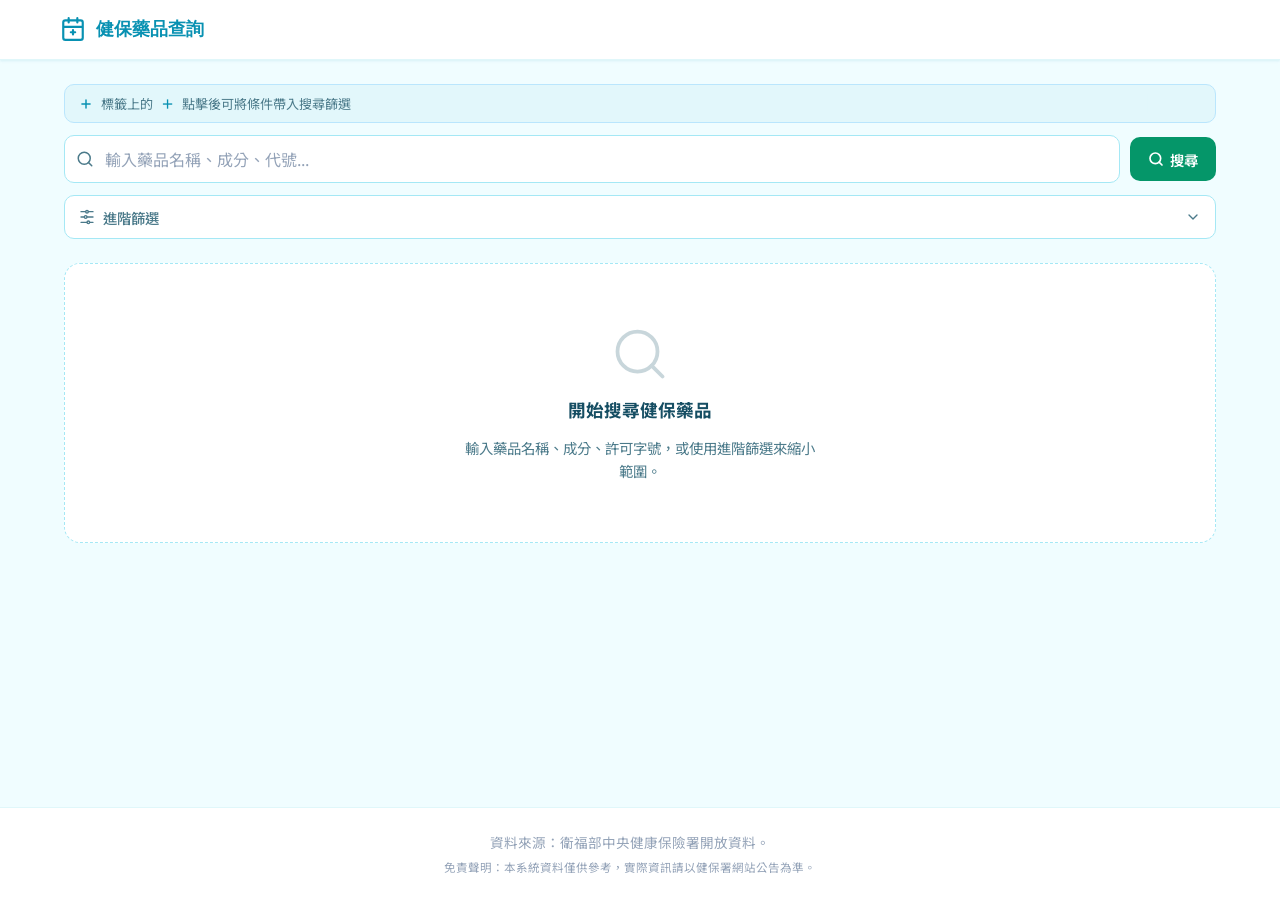
==== commit c80fd978: "feat: redesign card layout, add EPI API integration, update detail view" ====
--- a/public/index.html
+++ b/public/index.html
@@ -30,6 +30,12 @@
 
     <!-- ── 搜尋面板 (置頂) ──────────────── -->
     <section class="search-panel">
+      <!-- 說明提示 -->
+      <div class="tag-legend">
+        <svg viewBox="0 0 24 24" fill="none" stroke="currentColor" stroke-width="2.5" stroke-linecap="round"><line x1="12" y1="5" x2="12" y2="19"/><line x1="5" y1="12" x2="19" y2="12"/></svg>
+        標籤上的 <strong>＋</strong> 點擊後可將條件帶入搜尋篩選
+      </div>
+
       <!-- 主搜尋框 -->
       <div class="search-box">
         <label class="sr-only" for="searchInput">搜尋藥品</label>
--- a/public/style.css
+++ b/public/style.css
@@ -33,7 +33,6 @@
   --transition-md: 250ms cubic-bezier(.4,0,.2,1);
 
   --header-h: 60px;
-  --panel-w:  340px;
 }
 
 /* ─── Reset & Base ───────────────────────────── */
@@ -66,7 +65,7 @@
   height: var(--header-h);
 }
 .header-inner {
-  max-width: 1400px;
+  max-width: 1200px;
   margin: 0 auto;
   padding: 0 20px;
   height: 100%;
@@ -97,17 +96,23 @@
 .main-layout {
   flex: 1;
   display: flex;
-  align-items: flex-start;
-  max-width: 1400px;
+  flex-direction: column;
+  align-items: stretch;
+  max-width: 1200px;
   margin: 0 auto;
   width: 100%;
-  padding: 20px;
-  gap: 20px;
+  padding: 24px;
+  gap: 24px;
+}
+.content-area {
+  display: flex;
+  flex-direction: column;
+  min-height: 400px;
+  flex: 1;
 }
 
 /* ─── Search Panel ───────────────────────────── */
 .search-panel {
-  flex-shrink: 0;
   width: 100%;
   display: flex;
   flex-direction: column;
@@ -273,7 +278,7 @@
 
 .filter-grid {
   display: grid;
-  grid-template-columns: 1fr 1fr;
+  grid-template-columns: 1fr;
   gap: 12px;
 }
 .filter-group--full { grid-column: 1/-1; }
@@ -360,6 +365,9 @@
   padding: 60px 20px;
   color: var(--text-muted);
   gap: 12px;
+  background: var(--surface);
+  border-radius: var(--radius-lg);
+  border: 1.5px dashed var(--border);
 }
 .empty-state svg, .no-results svg { width: 60px; height: 60px; opacity: .3; }
 .empty-state h2, .no-results h2 { font-size: 1.1rem; color: var(--text); }
@@ -397,9 +405,9 @@
 
 /* ─── Card List ──────────────────────────────── */
 .results-list {
-  display: flex;
-  flex-direction: column;
-  gap: 10px;
+  display: grid;
+  grid-template-columns: 1fr;
+  gap: 16px;
 }
 
 .drug-card {
@@ -414,7 +422,7 @@
 .drug-card:hover {
   border-color: var(--primary);
   box-shadow: var(--shadow);
-  transform: translateY(-1px);
+  transform: translateY(-2px);
 }
 .drug-card:focus-visible { outline: 3px solid var(--primary); outline-offset: 2px; }
 
@@ -425,11 +433,23 @@
   gap: 10px;
   margin-bottom: 4px;
 }
-.drug-name-zh {
-  font-size: 1rem;
+.drug-name-en-main {
+  font-size: 1.05rem;
   font-weight: 600;
   color: var(--text);
   line-height: 1.4;
+  font-family: 'Figtree', sans-serif;
+}
+.drug-name-en-main strong em {
+  font-weight: 800;
+  font-style: italic;
+  color: var(--primary);
+}
+.drug-name-zh-sub {
+  font-size: .82rem;
+  color: var(--text-muted);
+  margin-bottom: 10px;
+  line-height: 1.3;
 }
 .drug-price {
   flex-shrink: 0;
@@ -438,15 +458,9 @@
   font-size: 1.05rem;
   color: var(--price-color);
   background: rgba(5,150,105,.08);
-  padding: 2px 10px;
+  padding: 4px 10px;
   border-radius: 999px;
   white-space: nowrap;
-}
-.drug-name-en {
-  font-size: .82rem;
-  color: var(--text-muted);
-  margin-bottom: 10px;
-  line-height: 1.3;
 }
 .drug-tags {
   display: flex;
@@ -484,24 +498,30 @@
 .ingredient-list { display: flex; flex-direction: column; gap: 8px; }
 .ingredient-item { 
   display: flex; align-items: flex-start; gap: 8px; 
-  padding: 8px 12px; background: rgba(8,145,178,.04); 
+  padding: 10px 14px; background: rgba(8,145,178,.04); 
   border-radius: var(--radius-sm); border: 1px solid var(--border-light); 
-}
-.ingredient-text { flex: 1; font-size: .88rem; color: var(--text); line-height: 1.4; word-break: break-word; }
+  transition: all var(--transition);
+}
+.ingredient-item:hover {
+  background: rgba(8,145,178,.08);
+  border-color: var(--border);
+}
+.ingredient-text { flex: 1; font-size: .95rem; color: var(--text); line-height: 1.5; word-break: break-word; }
 .filter-add-btn {
   display: flex; align-items: center; justify-content: center;
-  width: 28px; height: 28px; flex-shrink: 0;
+  width: 32px; height: 32px; flex-shrink: 0;
   background: var(--surface); border: 1.5px solid var(--border);
   border-radius: 50%; color: var(--text-muted); padding: 0;
   cursor: pointer; transition: all var(--transition);
 }
-.filter-add-btn:hover { border-color: var(--primary); color: var(--primary); background: rgba(8,145,178,.06); }
-.filter-add-btn svg { width: 14px; height: 14px; }
+.filter-add-btn:hover { border-color: var(--primary); color: var(--primary); background: rgba(8,145,178,.06); transform: scale(1.05); }
+.filter-add-btn:active { transform: scale(0.95); }
+.filter-add-btn svg { width: 16px; height: 16px; }
 
 .badge {
   display: inline-flex;
   align-items: center;
-  padding: 3px 9px;
+  padding: 4px 10px;
   border-radius: 999px;
   font-size: .75rem;
   font-weight: 600;
@@ -514,20 +534,21 @@
   display: inline-flex;
   align-items: center;
   gap: 4px;
-  padding: 5px 12px;
+  padding: 6px 14px;
   background: var(--primary);
   color: #fff;
   border: none;
   border-radius: 999px;
-  font-size: .78rem;
+  font-size: .8rem;
   font-weight: 600;
   cursor: pointer;
-  transition: background var(--transition);
+  transition: background var(--transition), transform var(--transition);
   margin-left: auto;
   min-height: 32px;
 }
-.detail-btn:hover { background: var(--primary-dark); }
-.detail-btn svg { width: 12px; height: 12px; }
+.detail-btn:hover { background: var(--primary-dark); transform: scale(1.03); }
+.detail-btn:active { transform: scale(0.97); }
+.detail-btn svg { width: 14px; height: 14px; }
 
 /* ─── Table View ─────────────────────────────── */
 .results-table-wrap { overflow-x: auto; border-radius: var(--radius-lg); border: 1.5px solid var(--border-light); }
@@ -566,7 +587,7 @@
   background-image: url('data:image/svg+xml;utf8,<svg xmlns="http://www.w3.org/2000/svg" viewBox="0 0 24 24" fill="none" stroke="%230891B2" stroke-width="2.5" stroke-linecap="round" stroke-linejoin="round"><polyline points="6 9 12 15 18 9"/></svg>'); 
 }
 .results-table td {
-  padding: 11px 14px;
+  padding: 12px 14px;
   font-size: .88rem;
   border-bottom: 1px solid var(--border-light);
   vertical-align: middle;
@@ -574,177 +595,259 @@
 .results-table tbody tr { transition: background var(--transition); cursor: pointer; }
 .results-table tbody tr:last-child td { border-bottom: none; }
 .results-table tbody tr:hover { background: rgba(8,145,178,.04); }
-.results-table .code-cell { font-family: 'Figtree', monospace; font-size: .8rem; color: var(--text-muted); }
-.results-table .name-cell { font-weight: 500; max-width: 200px; }
+.results-table .code-cell { font-family: 'Figtree', monospace; font-size: .85rem; color: var(--text-muted); }
+.results-table .name-cell { font-weight: 500; max-width: 200px; color: var(--text); }
 .results-table .ingredient-cell { max-width: 180px; overflow: hidden; text-overflow: ellipsis; white-space: nowrap; }
 .results-table .price-cell { font-weight: 700; color: var(--price-color); white-space: nowrap; font-family: 'Figtree', monospace; }
 
-/* ─── Detail Panel ───────────────────────────── */
-.detail-overlay {
-  position: fixed;
-  inset: 0;
-  background: rgba(10, 40, 60, .4);
-  backdrop-filter: blur(2px);
-  z-index: 100;
-  opacity: 0;
-  transition: opacity var(--transition-md);
-}
-.detail-overlay.visible { opacity: 1; }
-
-.detail-panel {
-  position: fixed;
-  z-index: 101;
-  background: var(--surface);
+/* ─── Detail View ───────────────────────────── */
+.detail-view {
   display: flex;
   flex-direction: column;
-  overflow: hidden;
-  /* Mobile: Bottom Sheet */
-  bottom: 0;
-  left: 0;
-  right: 0;
-  max-height: 90vh;
-  border-radius: var(--radius-xl) var(--radius-xl) 0 0;
-  box-shadow: var(--shadow-lg);
-  transform: translateY(100%);
-  transition: transform var(--transition-md);
-}
-.detail-panel.open { transform: translateY(0); }
-
-.detail-header {
-  display: flex;
-  align-items: center;
-  gap: 12px;
+  background: var(--surface);
+  border-radius: var(--radius-xl);
+  box-shadow: var(--shadow);
+  border: 1.5px solid var(--border);
+  animation: fadeIn var(--transition-md);
+  margin-bottom: 40px;
+}
+
+@keyframes fadeIn { from { opacity: 0; transform: translateY(10px); } to { opacity: 1; transform: translateY(0); } }
+
+.detail-header-actions {
+  display: flex;
+  align-items: center;
   padding: 16px 20px;
   border-bottom: 1px solid var(--border-light);
+  background: var(--surface-alt);
+  border-radius: var(--radius-xl) var(--radius-xl) 0 0;
   position: sticky;
-  top: 0;
-  background: var(--surface);
-  z-index: 1;
-}
-.detail-close {
-  display: flex;
-  align-items: center;
-  justify-content: center;
-  width: 36px;
-  height: 36px;
-  border: 1.5px solid var(--border);
-  border-radius: var(--radius-sm);
+  top: var(--header-h);
+  z-index: 10;
+}
+
+#detailClose {
+  display: flex;
+  align-items: center;
+  gap: 8px;
+  font-weight: 600;
+  color: var(--text);
+  padding: 8px 16px;
+  border-radius: 999px;
+  border: none;
   background: transparent;
   cursor: pointer;
-  color: var(--text-muted);
-  flex-shrink: 0;
   transition: all var(--transition);
 }
-.detail-close:hover { background: var(--bg); color: var(--text); border-color: var(--text-muted); }
-.detail-close svg { width: 16px; height: 16px; }
-.detail-title { font-size: 1rem; font-weight: 700; color: var(--text); }
-.detail-body { overflow-y: auto; padding: 20px; flex: 1; }
+#detailClose svg { width: 18px; height: 18px; }
+#detailClose:hover { background: rgba(8,145,178,.08); color: var(--primary-dark); }
+#detailClose:active { transform: scale(0.97); }
+
+.detail-body-main {
+  padding: 24px;
+  display: flex;
+  flex-direction: column;
+  gap: 24px;
+}
 
 /* Detail sections */
-.detail-section { margin-bottom: 20px; }
-.detail-section:last-child { margin-bottom: 0; }
+.detail-section { 
+  margin-bottom: 0;
+  background: var(--surface);
+  border: 1px solid var(--border-light);
+  border-radius: var(--radius-lg);
+  padding: 20px;
+}
 .detail-section-title {
-  font-size: .72rem;
+  font-size: .85rem;
   font-weight: 700;
   text-transform: uppercase;
   letter-spacing: .07em;
-  color: var(--text-light);
-  margin-bottom: 10px;
-  padding-bottom: 6px;
-  border-bottom: 1px solid var(--border-light);
-}
-.detail-core-header { margin-bottom: 14px; }
-.detail-name-zh { font-size: 1.25rem; font-weight: 700; color: var(--text); line-height: 1.35; }
-.detail-name-en { font-size: .9rem; color: var(--text-muted); margin-top: 4px; }
+  color: var(--text-muted);
+  margin-bottom: 14px;
+  padding-bottom: 8px;
+  border-bottom: 1.5px solid var(--border-light);
+  display: flex;
+  align-items: center;
+  gap: 6px;
+}
+.detail-core-header { margin-bottom: 18px; }
+.detail-name-en {
+  font-size: 1.4rem;
+  font-weight: 700;
+  color: var(--text);
+  line-height: 1.35;
+  font-family: 'Figtree', sans-serif;
+}
+.detail-name-en strong em {
+  font-weight: 800;
+  font-style: italic;
+  color: var(--primary);
+}
+.detail-name-zh { font-size: 1rem; color: var(--text-muted); margin-top: 4px; }
 .detail-price-row {
   display: flex;
   align-items: center;
-  gap: 12px;
-  margin-top: 12px;
+  gap: 16px;
+  margin-top: 16px;
   flex-wrap: wrap;
 }
 .detail-price {
   font-family: 'Figtree', monospace;
-  font-size: 1.6rem;
+  font-size: 2rem;
   font-weight: 700;
   color: var(--price-color);
-}
-.detail-price-label { font-size: .8rem; color: var(--text-muted); }
+  line-height: 1;
+}
+.detail-price-label { font-size: .85rem; color: var(--text-muted); margin-bottom: 4px; }
 
 .detail-row {
   display: flex;
-  gap: 8px;
+  gap: 12px;
   align-items: flex-start;
-  margin-bottom: 8px;
-  font-size: .88rem;
-}
+  margin-bottom: 12px;
+  font-size: .95rem;
+}
+.detail-row:last-child { margin-bottom: 0; }
 .detail-row-label {
   flex-shrink: 0;
   color: var(--text-muted);
-  min-width: 80px;
-  font-size: .82rem;
-}
-.detail-row-value { color: var(--text); word-break: break-word; }
-
-.copy-wrap { display: flex; align-items: center; gap: 6px; }
+  width: 90px;
+  font-size: .85rem;
+  font-weight: 600;
+  padding-top: 2px;
+}
+.detail-row-value { color: var(--text); word-break: break-word; flex: 1; }
+
+.copy-wrap { display: flex; align-items: center; gap: 8px; flex-wrap: wrap; }
 .copy-btn {
   display: inline-flex;
   align-items: center;
-  padding: 3px 8px;
+  padding: 4px 10px;
   background: var(--bg);
   border: 1.5px solid var(--border);
   border-radius: var(--radius-sm);
   color: var(--text-muted);
-  font-size: .72rem;
-  cursor: pointer;
-  gap: 3px;
+  font-size: .8rem;
+  cursor: pointer;
+  gap: 4px;
   transition: all var(--transition);
-  min-height: 28px;
-}
-.copy-btn:hover { border-color: var(--primary); color: var(--primary); }
-.copy-btn svg { width: 12px; height: 12px; }
-
-.detail-tags { display: flex; flex-wrap: wrap; gap: 6px; }
-
-.action-buttons { display: flex; flex-wrap: wrap; gap: 8px; margin-top: 6px; }
+  min-height: 30px;
+}
+.copy-btn:hover { border-color: var(--primary); color: var(--primary); background: rgba(8,145,178,.08); }
+.copy-btn svg { width: 14px; height: 14px; }
+
+.action-buttons { display: flex; flex-wrap: wrap; gap: 10px; margin-top: 8px; }
 
 .btn-action {
   display: inline-flex;
   align-items: center;
   gap: 6px;
-  padding: 8px 14px;
+  padding: 10px 16px;
   border: 1.5px solid var(--border);
   border-radius: var(--radius);
   background: var(--surface);
   color: var(--text);
-  font-size: .82rem;
-  font-weight: 500;
+  font-size: .9rem;
+  font-weight: 600;
   cursor: pointer;
   text-decoration: none;
   transition: all var(--transition);
-  min-height: 38px;
-}
-.btn-action svg { width: 14px; height: 14px; }
-.btn-action:hover { border-color: var(--primary); color: var(--primary); background: rgba(8,145,178,.04); text-decoration: none; }
+  min-height: 40px;
+}
+.btn-action svg { width: 16px; height: 16px; }
+.btn-action:hover { border-color: var(--primary); color: var(--primary); background: rgba(8,145,178,.06); text-decoration: none; transform: translateY(-1px); box-shadow: var(--shadow-sm); }
+.btn-action:active { transform: translateY(0); box-shadow: none; }
+
 .btn-action.btn-action--pdf { border-color: #e2a83e; color: #b45309; }
 .btn-action.btn-action--pdf:hover { background: rgba(180,83,9,.05); }
 .btn-action.btn-action--ext { border-color: var(--primary); color: var(--primary-dark); }
 .btn-action.btn-action--ext:hover { background: rgba(8,145,178,.06); }
 
-.date-range {
+/* 有效期間简潔樣式 */
+.detail-date-row {
+  display: flex;
+  align-items: center;
+  gap: 16px;
+  flex-wrap: wrap;
+}
+.detail-date-item {
+  display: flex;
+  flex-direction: column;
+  gap: 2px;
+}
+.detail-date-label {
+  font-size: .75rem;
+  font-weight: 600;
+  color: var(--text-muted);
+  text-transform: uppercase;
+  letter-spacing: .05em;
+}
+.detail-date-value {
+  font-size: 1rem;
+  font-weight: 600;
+  color: var(--text);
+  font-family: 'Figtree', monospace;
+}
+.detail-date-sep {
+  font-size: 1.2rem;
+  color: var(--text-light);
+  flex-shrink: 0;
+}
+
+/* ─── Tag Legend ─────────────────────────────── */
+.tag-legend {
   display: flex;
   align-items: center;
   gap: 8px;
-  font-size: .88rem;
-}
-.date-range-bar {
-  flex: 1;
-  height: 6px;
-  background: var(--border-light);
-  border-radius: 999px;
-  overflow: hidden;
-}
-.date-range-fill { height: 100%; background: var(--primary); border-radius: 999px; }
+  padding: 8px 14px;
+  background: rgba(8,145,178,.06);
+  border: 1px solid var(--primary-light);
+  border-radius: var(--radius);
+  font-size: .82rem;
+  color: var(--text-muted);
+}
+.tag-legend svg { width: 14px; height: 14px; color: var(--primary); flex-shrink: 0; }
+.tag-legend strong { color: var(--primary); font-weight: 700; }
+
+/* ─── EPI 仿單資料區塊 ───────────────────────── */
+.epi-loading {
+  display: flex;
+  align-items: center;
+  gap: 10px;
+  color: var(--text-muted);
+  font-size: .9rem;
+  padding: 12px 0;
+}
+.epi-block {
+  margin-bottom: 16px;
+  padding: 12px 16px;
+  background: var(--surface-alt);
+  border-left: 3px solid var(--primary);
+  border-radius: 0 var(--radius-sm) var(--radius-sm) 0;
+}
+.epi-block:last-child { margin-bottom: 0; }
+.epi-block-label {
+  font-size: .8rem;
+  font-weight: 700;
+  text-transform: uppercase;
+  letter-spacing: .05em;
+  color: var(--primary-dark);
+  margin-bottom: 8px;
+}
+.epi-block-text {
+  font-size: .9rem;
+  color: var(--text);
+  line-height: 1.7;
+  white-space: pre-wrap;
+  word-break: break-word;
+}
+.epi-none {
+  color: var(--text-muted);
+  font-size: .9rem;
+  font-style: italic;
+  padding: 8px 0;
+}
 
 /* ─── Toast ─────────────────────────────────── */
 .toast-container {
@@ -761,28 +864,29 @@
 .toast {
   display: flex;
   align-items: center;
-  gap: 8px;
-  padding: 10px 18px;
+  gap: 10px;
+  padding: 12px 20px;
   background: #1E293B;
   color: #fff;
   border-radius: var(--radius);
-  font-size: .85rem;
+  font-size: .95rem;
+  font-weight: 500;
   box-shadow: var(--shadow-lg);
   pointer-events: auto;
-  animation: toastIn .2s ease-out;
-  max-width: 340px;
+  animation: toastIn .3s cubic-bezier(.4,0,.2,1);
+  max-width: 380px;
   text-align: left;
 }
-.toast svg { width: 16px; height: 16px; flex-shrink: 0; }
+.toast svg { width: 20px; height: 20px; flex-shrink: 0; }
 .toast.toast-success { background: var(--cta-dark); }
 .toast.toast-error { background: var(--danger); }
-@keyframes toastIn { from { opacity:0; transform:translateY(10px); } to { opacity:1; transform:translateY(0); } }
+@keyframes toastIn { from { opacity:0; transform:translateY(20px) scale(0.95); } to { opacity:1; transform:translateY(0) scale(1); } }
 
 /* ─── Footer ─────────────────────────────────── */
 .site-footer {
   text-align: center;
-  padding: 20px;
-  font-size: .78rem;
+  padding: 24px;
+  font-size: .85rem;
   color: var(--text-light);
   border-top: 1px solid var(--border-light);
   background: var(--surface);
@@ -790,62 +894,50 @@
   justify-content: center;
   gap: 20px;
   flex-wrap: wrap;
-}
-.site-footer a { color: var(--text-muted); }
+  margin-top: auto;
+}
+.site-footer a { color: var(--text-muted); transition: color var(--transition); }
 .site-footer a:hover { color: var(--primary); }
 
 /* ─── Responsive ─────────────────────────────── */
 
-/* Tablet+ (>=640px): 桌機版開始顯示側邊欄 */
 @media (min-width: 640px) {
-  .main-layout {
-    flex-direction: row;
-    align-items: flex-start;
-    padding: 24px;
+  .filter-grid {
+    grid-template-columns: repeat(3, 1fr);
   }
-  .search-panel {
-    width: var(--panel-w);
-    position: sticky;
-    top: calc(var(--header-h) + 24px);
-    max-height: calc(100vh - var(--header-h) - 48px);
-    overflow-y: auto;
-    flex-shrink: 0;
+  .results-list {
+    grid-template-columns: repeat(2, 1fr);
   }
-  .results-area { flex: 1; min-width: 0; }
-
-  /* Tablet: Detail側邊抽屜 */
-  .detail-panel {
-    bottom: unset;
-    left: unset;
-    top: 0;
-    right: 0;
-    height: 100vh;
-    width: 420px;
-    max-height: 100vh;
-    border-radius: var(--radius-xl) 0 0 var(--radius-xl);
-    transform: translateX(100%);
+}
+
+/* Desktop */
+@media (min-width: 1024px) {
+  .advanced-filters { padding: 24px; }
+  .filter-grid { grid-template-columns: repeat(4, 1fr); gap: 16px; }
+  .filter-group--full { grid-column: span 2; }
+  .results-list { grid-template-columns: repeat(3, 1fr); }
+  
+  /* Make detail section blocks arrange in a grid if we want, or keep linear */
+  .detail-body-main {
+    display: grid;
+    grid-template-columns: 1fr 1fr;
+    gap: 24px;
   }
-  .detail-panel.open { transform: translateX(0); }
-}
-
-/* Desktop (>=1024px) */
-@media (min-width: 1024px) {
-  :root { --panel-w: 360px; }
-  .detail-panel { width: 480px; font-size: .95rem; }
-}
-
-/* Desktop large (>=1280px) */
-@media (min-width: 1280px) {
-  :root { --panel-w: 380px; }
+  .detail-section:first-child {
+    grid-column: 1 / -1;
+  }
+  #epiSection {
+    grid-column: 1 / -1;
+  }
 }
 
 /* Mobile only */
 @media (max-width: 639px) {
-  .main-layout { flex-direction: column; padding: 12px; gap: 12px; }
+  .main-layout { padding: 12px; gap: 16px; }
+  .detail-body-main { padding: 16px; gap: 16px; }
   .header-inner { padding: 0 14px; }
   .brand-text { font-size: 1rem; }
   .sync-info { display: none; }
-  .filter-grid { grid-template-columns: 1fr; }
   .view-toggle { display: none; } /* 手機只用卡片視圖 */
   .results-table-wrap { display: none !important; } /* 手機隱藏表格 */
 }
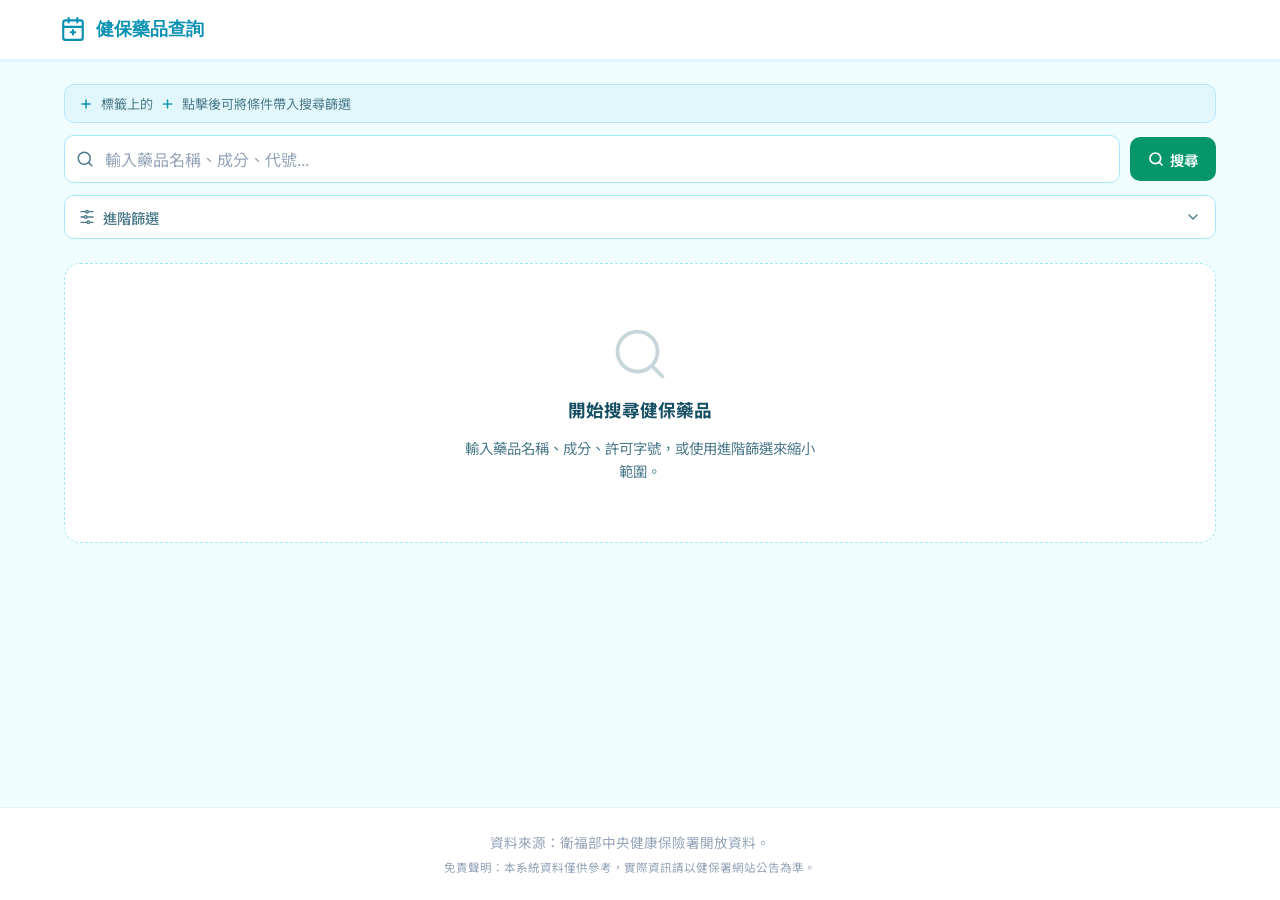
==== commit 6af2a872: "refactor(pro): Level 1-4 不重疊定義 + Level 4 ATC 深度選擇器 - L1: 同分類分組名稱（健保官方同組） - L2: 同成分+同劑型+不同規格量，排除L1 - " ====
--- a/public/index.html
+++ b/public/index.html
@@ -234,6 +234,151 @@
   <!-- Toast 通知 -->
   <div class="toast-container" id="toastContainer" aria-live="polite"></div>
 
+  <!-- ═══════════════════════════════════════════════════════
+       候選替代品項 Modal (Pro Mode Only — 一般使用者不可見)
+       ═══════════════════════════════════════════════════════ -->
+  <div id="substituteModal" class="sub-modal-backdrop" hidden aria-modal="true" role="dialog" aria-labelledby="subModalTitle">
+    <div class="sub-modal-panel">
+
+      <!-- Modal 標題列 -->
+      <div class="sub-modal-header">
+        <div class="sub-modal-title-group">
+          <span class="sub-badge sub-badge-pro">PRO</span>
+          <h2 class="sub-modal-title" id="subModalTitle">尋找候選替代品項</h2>
+        </div>
+        <button class="sub-modal-close" id="subModalClose" aria-label="關閉">
+          <svg viewBox="0 0 24 24" fill="none" stroke="currentColor" stroke-width="2.5" stroke-linecap="round"><line x1="18" y1="6" x2="6" y2="18"/><line x1="6" y1="6" x2="18" y2="18"/></svg>
+        </button>
+      </div>
+
+      <!-- 原藥品資料卡 -->
+      <div class="sub-target-card" id="subTargetCard">
+        <div class="sub-target-label">目標藥品（原藥）</div>
+        <div class="sub-target-info" id="subTargetInfo">
+          <div class="sub-skeleton-line" style="width:60%"></div>
+          <div class="sub-skeleton-line" style="width:40%"></div>
+        </div>
+      </div>
+
+      <!-- Level Tabs -->
+      <div class="sub-tabs" id="subTabs" role="tablist">
+        <button class="sub-tab sub-tab--active" data-level="1" role="tab" aria-selected="true">
+          <span class="sub-tab-label">健保同分組</span>
+          <span class="sub-tab-count" id="subCount1">—</span>
+        </button>
+        <button class="sub-tab" data-level="2" role="tab" aria-selected="false">
+          <span class="sub-tab-label">同成分同劑型<small>異劑量</small></span>
+          <span class="sub-tab-count" id="subCount2">—</span>
+        </button>
+        <button class="sub-tab" data-level="3" role="tab" aria-selected="false">
+          <span class="sub-tab-label">同成分異劑型</span>
+          <span class="sub-tab-count" id="subCount3">—</span>
+        </button>
+        <button class="sub-tab sub-tab--l4" data-level="4" role="tab" aria-selected="false">
+          <span class="sub-tab-label">同ATC類別</span>
+          <span class="sub-tab-count" id="subCount4">—</span>
+        </button>
+      </div>
+
+      <!-- Level 說明警示列 -->
+      <div class="sub-warning-bar" id="subWarningBar">
+        <svg viewBox="0 0 24 24" fill="none" stroke="currentColor" stroke-width="2" stroke-linecap="round" stroke-linejoin="round" style="width:16px;height:16px;flex-shrink:0"><circle cx="12" cy="12" r="10"/><line x1="12" y1="8" x2="12" y2="12"/><line x1="12" y1="16" x2="12.01" y2="16"/></svg>
+        <span id="subWarningText"></span>
+        <!-- ATC 深度選擇器（僅 Level 4 顯示） -->
+        <div class="sub-atc-depth-wrap" id="subAtcDepthWrap" hidden>
+          <label class="sub-atc-depth-label" for="subAtcDepth">ATC 比對碼數：</label>
+          <select id="subAtcDepth" class="sub-atc-depth-select" aria-label="ATC比對碼數">
+            <option value="5" selected>前5碼（預設）</option>
+            <option value="4">前4碼（擴大）</option>
+            <option value="3">前3碼（更大範圍）</option>
+          </select>
+        </div>
+      </div>
+
+      <!-- 篩選列 -->
+      <div class="sub-filter-bar" id="subFilterBar">
+        <select id="subFilterClass" class="sub-filter-select" aria-label="藥品分類">
+          <option value="">全部藥品分類</option>
+        </select>
+        <select id="subFilterForm" class="sub-filter-select" aria-label="劑型">
+          <option value="">全部劑型</option>
+        </select>
+        <select id="subFilterLicense" class="sub-filter-select" aria-label="許可證字號">
+          <option value="">許可證字號（全部）</option>
+          <option value="1">有許可證字號</option>
+          <option value="0">無許可證字號</option>
+        </select>
+        <button class="sub-filter-clear" id="subFilterClear">清除篩選</button>
+        <span class="sub-filter-count" id="subFilterCount"></span>
+      </div>
+
+      <!-- 候選清單 -->
+      <div class="sub-list-wrapper" id="subListWrapper">
+        <div class="sub-loading" id="subListLoading">
+          <div class="spinner spinner--sm"></div>
+          <span>載入候選品項中...</span>
+        </div>
+        <div id="subListEmpty" class="sub-empty" hidden>此層無候選品項</div>
+        <table class="sub-table" id="subTable" hidden>
+          <thead>
+            <tr>
+              <th class="sub-th-check"><input type="checkbox" id="subCheckAll" aria-label="全選此頁"></th>
+              <th>藥品代號</th>
+              <th>藥品名稱</th>
+              <th>成分</th>
+              <th>劑型</th>
+              <th>規格</th>
+              <th>藥品分類</th>
+              <th>ATC代碼</th>
+              <th>許可證字號</th>
+              <th>給付規範</th>
+            </tr>
+          </thead>
+          <tbody id="subTableBody"></tbody>
+        </table>
+
+        <!-- 分頁 -->
+        <div class="sub-pagination" id="subPagination" hidden>
+          <button class="btn btn-ghost btn-sm" id="subPrevPage" disabled>上一頁</button>
+          <span class="sub-page-info" id="subPageInfo"></span>
+          <button class="btn btn-ghost btn-sm" id="subNextPage">下一頁</button>
+        </div>
+      </div>
+
+      <!-- 比較表操作列 (sticky 底部) -->
+      <div class="sub-compare-bar" id="subCompareBar">
+        <div class="sub-compare-selected">
+          已選 <strong id="subSelectedCount">0</strong> / 5 個候選品項
+        </div>
+        <div class="sub-compare-actions">
+          <button class="btn btn-ghost btn-sm" id="subClearSelected">清除勾選</button>
+          <button class="btn btn-primary btn-sm" id="subGenerateCompare" disabled>產生比較表</button>
+        </div>
+      </div>
+    </div>
+  </div>
+
+  <!-- 比較表 Modal -->
+  <div id="compareModal" class="sub-modal-backdrop" hidden aria-modal="true" role="dialog" aria-labelledby="compareModalTitle">
+    <div class="sub-modal-panel sub-modal-panel--wide">
+      <div class="sub-modal-header">
+        <div class="sub-modal-title-group">
+          <span class="sub-badge sub-badge-pro">PRO</span>
+          <h2 class="sub-modal-title" id="compareModalTitle">候選替代品項比較表</h2>
+        </div>
+        <button class="sub-modal-close" id="compareModalClose" aria-label="關閉">
+          <svg viewBox="0 0 24 24" fill="none" stroke="currentColor" stroke-width="2.5" stroke-linecap="round"><line x1="18" y1="6" x2="6" y2="18"/><line x1="6" y1="6" x2="18" y2="18"/></svg>
+        </button>
+      </div>
+      <div class="compare-loading" id="compareLoading">
+        <div class="spinner"></div>
+        <span>產生比較表中...</span>
+      </div>
+      <div id="compareBody" class="compare-body" hidden></div>
+    </div>
+  </div>
+
   <script src="app.js"></script>
+
 </body>
 </html>
--- a/public/style.css
+++ b/public/style.css
@@ -472,6 +472,7 @@
 /* ─── Clickable Field Tags ────────────────────── */
 .field-tag {
   display: inline-flex;
+  flex-direction: row-reverse; /* 文字在左，加號 SVG 在右 */
   align-items: center;
   gap: 4px;
   padding: 4px 10px;
@@ -482,7 +483,7 @@
   background: var(--bg);
   cursor: pointer;
   transition: all var(--transition);
-  max-width: 200px;
+  max-width: 220px;
   overflow: hidden;
   text-overflow: ellipsis;
   white-space: nowrap;
@@ -659,17 +660,15 @@
   padding: 20px;
 }
 .detail-section-title {
-  font-size: .85rem;
+  font-size: 1.15rem;
   font-weight: 700;
-  text-transform: uppercase;
-  letter-spacing: .07em;
-  color: var(--text-muted);
-  margin-bottom: 14px;
-  padding-bottom: 8px;
-  border-bottom: 1.5px solid var(--border-light);
-  display: flex;
-  align-items: center;
-  gap: 6px;
+  color: var(--primary-dark);
+  margin-bottom: 20px;
+  padding-bottom: 12px;
+  border-bottom: 2px solid var(--border-light);
+  display: flex;
+  align-items: center;
+  gap: 8px;
 }
 .detail-core-header { margin-bottom: 18px; }
 .detail-name-en {
@@ -764,35 +763,29 @@
 .btn-action.btn-action--ext { border-color: var(--primary); color: var(--primary-dark); }
 .btn-action.btn-action--ext:hover { background: rgba(8,145,178,.06); }
 
-/* 有效期間简潔樣式 */
-.detail-date-row {
-  display: flex;
-  align-items: center;
-  gap: 16px;
-  flex-wrap: wrap;
-}
-.detail-date-item {
-  display: flex;
-  flex-direction: column;
-  gap: 2px;
-}
-.detail-date-label {
-  font-size: .75rem;
-  font-weight: 600;
-  color: var(--text-muted);
+/* 有效期間 — 緊湊 inline 版 */
+.detail-section--compact {
+  display: flex;
+  align-items: center;
+  gap: 10px;
+  padding: 10px 16px;
+  background: var(--surface);
+  border: 1px solid var(--border-light);
+  border-radius: var(--radius-lg);
+}
+.detail-inline-label {
+  font-size: .78rem;
+  font-weight: 700;
+  color: var(--text-muted);
+  white-space: nowrap;
   text-transform: uppercase;
   letter-spacing: .05em;
 }
-.detail-date-value {
-  font-size: 1rem;
+.detail-inline-value {
+  font-size: .95rem;
   font-weight: 600;
   color: var(--text);
   font-family: 'Figtree', monospace;
-}
-.detail-date-sep {
-  font-size: 1.2rem;
-  color: var(--text-light);
-  flex-shrink: 0;
 }
 
 /* ─── Tag Legend ─────────────────────────────── */
@@ -946,3 +939,421 @@
 @media (prefers-reduced-motion: reduce) {
   *, *::before, *::after { animation-duration: .01ms !important; transition-duration: .01ms !important; }
 }
+
+
+/* ═══════════════════════════════════════════════════════════
+   PRO MODE — 候選替代品項搜尋與決策檢核平台 CSS
+   ═══════════════════════════════════════════════════════════ */
+
+/* ─── 觸發按鈕 (藥品卡片 & 詳情面板) ───────────────────── */
+.sub-trigger-btn {
+  display: inline-flex;
+  align-items: center;
+  gap: 5px;
+  font-size: .75rem;
+  font-weight: 600;
+  color: #fff;
+  background: linear-gradient(135deg, #7C3AED, #5B21B6);
+  border: none;
+  border-radius: var(--radius-sm);
+  padding: 4px 10px;
+  cursor: pointer;
+  transition: opacity .15s, transform .1s;
+  white-space: nowrap;
+  letter-spacing: .01em;
+}
+.sub-trigger-btn:hover { opacity: .88; transform: translateY(-1px); }
+.sub-trigger-btn svg  { width: 13px; height: 13px; stroke-width: 2.5; }
+.sub-trigger-btn--detail {
+  font-size: .8rem;
+  padding: 6px 14px;
+  margin-left: 8px;
+}
+
+/* ─── Modal Backdrop ────────────────────────────────────── */
+.sub-modal-backdrop {
+  position: fixed;
+  inset: 0;
+  background: rgba(10, 30, 50, .65);
+  backdrop-filter: blur(4px);
+  z-index: 1000;
+  display: flex;
+  align-items: flex-start;
+  justify-content: center;
+  padding: 16px;
+  overflow-y: auto;
+}
+
+.sub-modal-panel {
+  background: var(--surface);
+  border-radius: var(--radius-lg);
+  box-shadow: 0 20px 60px rgba(0,0,0,.25);
+  width: 100%;
+  max-width: 960px;
+  display: flex;
+  flex-direction: column;
+  max-height: 90vh;
+  overflow: hidden;
+  animation: subModalIn .2s ease;
+}
+.sub-modal-panel--wide { max-width: 1200px; }
+
+@keyframes subModalIn {
+  from { opacity: 0; transform: translateY(-16px) scale(.98); }
+  to   { opacity: 1; transform: translateY(0) scale(1); }
+}
+
+/* ─── Modal Header ──────────────────────────────────────── */
+.sub-modal-header {
+  display: flex;
+  align-items: center;
+  justify-content: space-between;
+  padding: 16px 20px;
+  border-bottom: 1px solid var(--border-light);
+  background: linear-gradient(90deg, #4C1D95 0%, #6D28D9 100%);
+  color: #fff;
+  border-radius: var(--radius-lg) var(--radius-lg) 0 0;
+  flex-shrink: 0;
+}
+.sub-modal-title-group {
+  display: flex;
+  align-items: center;
+  gap: 8px;
+}
+.sub-modal-title {
+  font-size: 1.05rem;
+  font-weight: 700;
+  color: #fff;
+  margin: 0;
+}
+.sub-badge {
+  font-size: .65rem;
+  font-weight: 800;
+  letter-spacing: .08em;
+  padding: 2px 6px;
+  border-radius: 4px;
+}
+.sub-badge-pro {
+  background: rgba(255,255,255,.2);
+  color: #fff;
+  border: 1px solid rgba(255,255,255,.35);
+}
+.sub-modal-close {
+  background: rgba(255,255,255,.15);
+  border: 1px solid rgba(255,255,255,.25);
+  border-radius: var(--radius-sm);
+  color: #fff;
+  cursor: pointer;
+  padding: 4px 6px;
+  display: flex;
+  align-items: center;
+  transition: background .15s;
+}
+.sub-modal-close:hover { background: rgba(255,255,255,.25); }
+.sub-modal-close svg { width: 16px; height: 16px; }
+
+/* ─── Target Drug Card ──────────────────────────────────── */
+.sub-target-card {
+  padding: 12px 20px;
+  background: #F5F3FF;
+  border-bottom: 1px solid #DDD6FE;
+  flex-shrink: 0;
+}
+.sub-target-label {
+  font-size: .7rem;
+  font-weight: 700;
+  text-transform: uppercase;
+  letter-spacing: .07em;
+  color: #7C3AED;
+  margin-bottom: 4px;
+}
+.sub-target-name-en { font-weight: 700; font-size: .95rem; color: var(--text); }
+.sub-target-name-zh { font-size: .82rem; color: var(--text-muted); }
+.sub-target-meta    { display: flex; flex-wrap: wrap; gap: 4px; margin-top: 6px; }
+.sub-skeleton-line  { height: 12px; background: #E8E4F7; border-radius: 4px; margin-bottom: 6px; }
+
+/* ─── Level Tabs ────────────────────────────────────────── */
+.sub-tabs {
+  display: flex;
+  border-bottom: 1px solid var(--border-light);
+  flex-shrink: 0;
+  overflow-x: auto;
+}
+.sub-tab {
+  flex: 1;
+  min-width: 100px;
+  display: flex;
+  flex-direction: column;
+  align-items: center;
+  gap: 2px;
+  padding: 10px 8px;
+  background: none;
+  border: none;
+  border-bottom: 3px solid transparent;
+  cursor: pointer;
+  color: var(--text-muted);
+  font-size: .78rem;
+  font-weight: 500;
+  transition: color .15s, border-color .15s, background .15s;
+}
+.sub-tab:hover { background: var(--bg); color: var(--primary); }
+.sub-tab--active { color: #7C3AED; border-bottom-color: #7C3AED; font-weight: 700; }
+.sub-tab--l4.sub-tab--active { color: #D97706; border-bottom-color: #D97706; }
+.sub-tab-count {
+  font-size: .85rem;
+  font-weight: 800;
+  color: inherit;
+}
+
+/* ─── Warning Bar ────────────────────────────────────────── */
+.sub-warning-bar {
+  display: flex;
+  align-items: flex-start;
+  gap: 8px;
+  padding: 8px 20px;
+  background: #FFFBEB;
+  border-bottom: 1px solid #FDE68A;
+  color: #92400E;
+  font-size: .78rem;
+  flex-shrink: 0;
+}
+.sub-warning-bar--l4 {
+  background: #FFF7ED;
+  border-color: #FED7AA;
+  color: #C2410C;
+}
+
+/* ─── Filter Bar ─────────────────────────────────────────── */
+.sub-filter-bar {
+  display: flex;
+  flex-wrap: wrap;
+  gap: 8px;
+  padding: 10px 20px;
+  background: var(--surface-alt);
+  border-bottom: 1px solid var(--border-light);
+  align-items: center;
+  flex-shrink: 0;
+}
+.sub-filter-select {
+  font-size: .78rem;
+  padding: 5px 10px;
+  border: 1px solid var(--border);
+  border-radius: var(--radius-sm);
+  background: var(--surface);
+  color: var(--text);
+  cursor: pointer;
+}
+.sub-filter-clear {
+  font-size: .75rem;
+  padding: 5px 10px;
+  border: 1px solid var(--border);
+  border-radius: var(--radius-sm);
+  background: var(--surface);
+  color: var(--text-muted);
+  cursor: pointer;
+  transition: background .15s;
+}
+.sub-filter-clear:hover { background: var(--bg); }
+.sub-filter-count {
+  font-size: .75rem;
+  color: var(--text-muted);
+  margin-left: auto;
+}
+
+/* ─── List Wrapper ───────────────────────────────────────── */
+.sub-list-wrapper {
+  flex: 1;
+  overflow-y: auto;
+  min-height: 200px;
+}
+.sub-loading, .sub-empty {
+  display: flex;
+  align-items: center;
+  justify-content: center;
+  gap: 10px;
+  padding: 40px;
+  color: var(--text-muted);
+  font-size: .88rem;
+}
+
+/* ─── Sub Table ──────────────────────────────────────────── */
+.sub-table {
+  width: 100%;
+  border-collapse: collapse;
+  font-size: .78rem;
+}
+.sub-table thead th {
+  position: sticky;
+  top: 0;
+  background: var(--surface-alt);
+  padding: 8px 10px;
+  text-align: left;
+  font-weight: 600;
+  color: var(--text-muted);
+  border-bottom: 2px solid var(--border-light);
+  white-space: nowrap;
+  z-index: 1;
+}
+.sub-table tbody tr {
+  border-bottom: 1px solid var(--border-light);
+  transition: background .1s;
+}
+.sub-table tbody tr:hover { background: var(--bg); }
+.sub-row--selected { background: #F5F3FF !important; }
+.sub-table td { padding: 8px 10px; vertical-align: middle; color: var(--text); }
+.sub-th-check, .sub-td-check { width: 36px; text-align: center; }
+.sub-td-wrap { max-width: 200px; white-space: nowrap; overflow: hidden; text-overflow: ellipsis; }
+.sub-code { font-family: monospace; font-size: .8rem; }
+.sub-name-en { font-weight: 600; font-size: .8rem; }
+.sub-name-zh { font-size: .72rem; color: var(--text-muted); }
+.sub-lic     { cursor: default; }
+.sub-link    { display: inline-flex; align-items: center; gap: 3px; color: var(--primary); text-decoration: none; font-size: .75rem; }
+.sub-link:hover { text-decoration: underline; }
+.sub-link svg { width: 11px; height: 11px; }
+
+/* ─── Level Color Badges ─────────────────────────────────── */
+.sub-level-1 { background: #D1FAE5 !important; color: #065F46 !important; }
+.sub-level-2 { background: #DBEAFE !important; color: #1E40AF !important; }
+.sub-level-3 { background: #FEF3C7 !important; color: #92400E !important; }
+.sub-level-4 { background: #FED7AA !important; color: #C2410C !important; }
+
+/* ─── Pagination ─────────────────────────────────────────── */
+.sub-pagination {
+  display: flex;
+  align-items: center;
+  justify-content: center;
+  gap: 12px;
+  padding: 12px;
+  border-top: 1px solid var(--border-light);
+}
+.sub-page-info { font-size: .78rem; color: var(--text-muted); }
+
+/* ─── Compare Bar (sticky bottom) ───────────────────────── */
+.sub-compare-bar {
+  display: flex;
+  align-items: center;
+  justify-content: space-between;
+  padding: 12px 20px;
+  border-top: 2px solid var(--border);
+  background: var(--surface);
+  flex-shrink: 0;
+  gap: 12px;
+}
+.sub-compare-selected { font-size: .82rem; color: var(--text-muted); }
+.sub-compare-selected strong { color: #7C3AED; font-size: 1.05rem; }
+.sub-compare-actions { display: flex; gap: 8px; }
+
+/* ─── Compare Table ──────────────────────────────────────── */
+.compare-body { overflow: hidden; }
+.compare-scroll-hint {
+  text-align: center;
+  font-size: .72rem;
+  color: var(--text-light);
+  padding: 6px;
+  background: var(--bg);
+}
+.compare-table-wrap {
+  overflow-x: auto;
+  max-height: calc(90vh - 120px);
+}
+.compare-table {
+  border-collapse: collapse;
+  font-size: .78rem;
+  min-width: 600px;
+}
+.compare-table th, .compare-table td {
+  border: 1px solid var(--border-light);
+  padding: 8px 12px;
+  text-align: left;
+  vertical-align: top;
+}
+.compare-corner { background: var(--surface-alt); width: 120px; }
+.compare-row-label {
+  background: var(--surface-alt);
+  font-weight: 600;
+  color: var(--text-muted);
+  width: 120px;
+  white-space: nowrap;
+}
+.compare-th-target {
+  background: #EDE9FE;
+  color: #4C1D95;
+  font-weight: 700;
+}
+.compare-td-target { background: #FAF7FF; }
+.compare-warning-cell { color: #C2410C; font-size: .72rem; }
+.compare-l4-notice {
+  padding: 10px 16px;
+  background: #FFF7ED;
+  border-top: 1px solid #FED7AA;
+  color: #C2410C;
+  font-size: .78rem;
+}
+.compare-loading {
+  display: flex;
+  align-items: center;
+  justify-content: center;
+  gap: 12px;
+  padding: 60px;
+  color: var(--text-muted);
+}
+
+/* ─── Responsive ─────────────────────────────────────────── */
+@media (max-width: 640px) {
+  .sub-modal-panel { max-height: 100vh; border-radius: 0; }
+  .sub-table { font-size: .72rem; }
+  .sub-table td, .sub-table th { padding: 6px 6px; }
+  .sub-trigger-btn { font-size: .7rem; padding: 3px 8px; }
+  .sub-filter-bar { gap: 6px; }
+}
+
+/* ─── ATC Depth Selector ─────────────────────────────────── */
+.sub-atc-depth-wrap {
+  display: flex;
+  align-items: center;
+  gap: 6px;
+  margin-left: auto;
+  white-space: nowrap;
+}
+.sub-atc-depth-label {
+  font-size: .75rem;
+  font-weight: 600;
+  color: #92400E;
+}
+.sub-atc-depth-select {
+  font-size: .75rem;
+  padding: 3px 8px;
+  border: 1px solid #F59E0B;
+  border-radius: 4px;
+  background: #FFFBEB;
+  color: #92400E;
+  cursor: pointer;
+  font-weight: 600;
+}
+.sub-atc-depth-select:focus {
+  outline: 2px solid #F59E0B;
+  outline-offset: 1px;
+}
+/* L4 警示列專用深度選擇器樣式 */
+.sub-warning-bar--l4 .sub-atc-depth-label { color: #C2410C; }
+.sub-warning-bar--l4 .sub-atc-depth-select {
+  border-color: #FB923C;
+  background: #FFF7ED;
+  color: #C2410C;
+}
+
+/* Tab 小字標註 */
+.sub-tab-label small {
+  display: block;
+  font-size: .65rem;
+  font-weight: 400;
+  opacity: .75;
+  margin-top: 1px;
+}
+.sub-tab-label b {
+  font-weight: 800;
+  text-decoration: underline;
+  text-underline-offset: 2px;
+}
+
+
